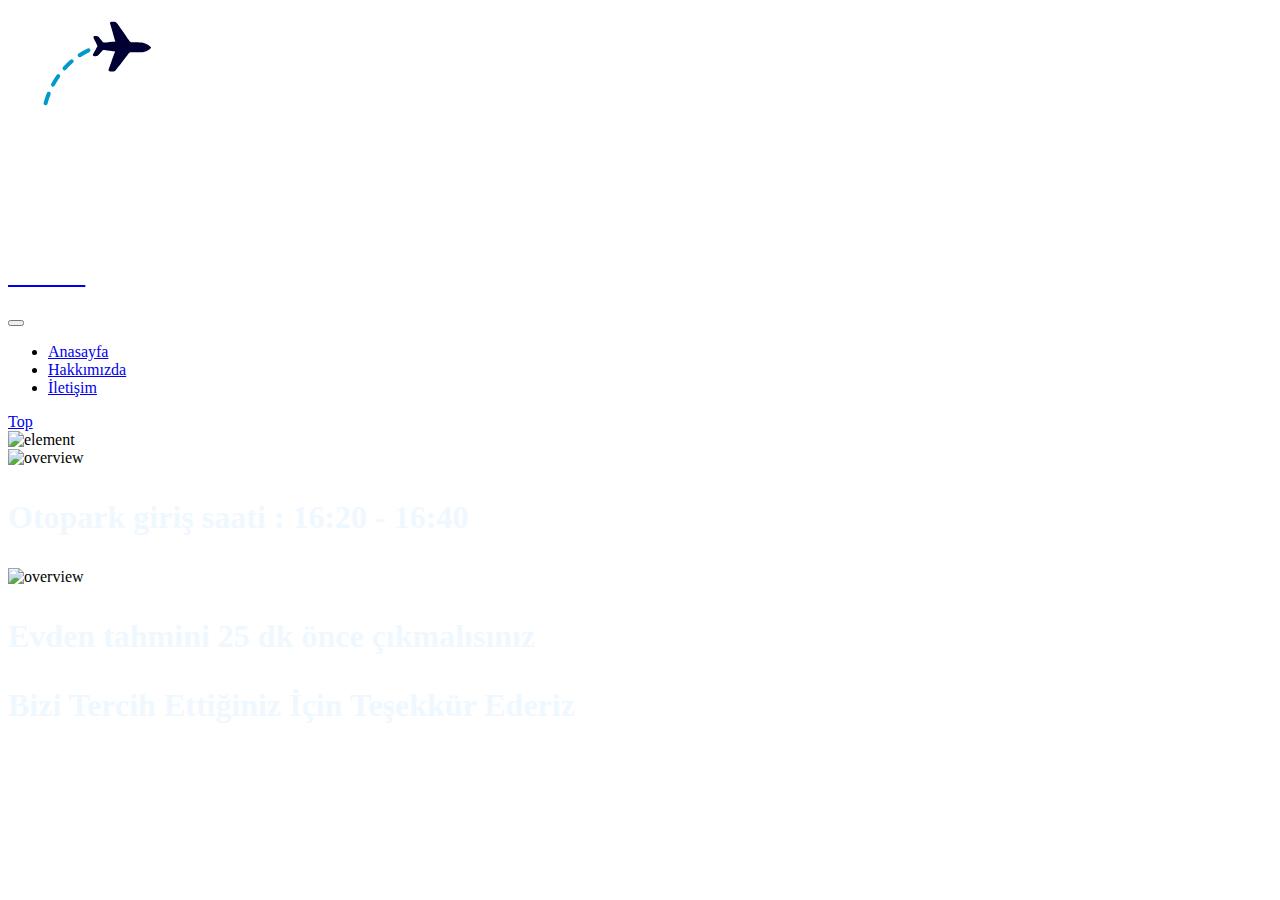
==== odeme-onay.html @ 73bca329 "Add files via upload" ====
<!DOCTYPE html>
<html lang="en">

<head>
    <meta charset="UTF-8">
    <meta name="viewport" content="width=device-width, initial-scale=1.0">
    <meta http-equiv="X-UA-Compatible" content="ie=edge">
    <title>Charter Flight & Aviation School HTML Template</title>
    <link rel="preconnect" href="https://fonts.googleapis.com">
    <link rel="preconnect" href="https://fonts.gstatic.com" crossorigin>
    <link
        href="https://fonts.googleapis.com/css2?family=Mulish:ital,wght@0,200;0,300;0,400;0,500;0,600;0,700;0,800;0,900;1,200;1,300;1,400;1,500;1,600;1,700;1,800;1,900&family=Playfair+Display:ital,wght@0,400;0,500;0,600;0,700;0,800;0,900;1,400;1,500;1,600;1,700;1,800;1,900&display=swap"
        rel="stylesheet">
    <!-- fontawesome css link -->
    <link rel="stylesheet" href="assets/css/fontawesome-all.min.css">
    <!-- bootstrap css link -->
    <link rel="stylesheet" href="assets/css/bootstrap.min.css">
    <!-- favicon -->
    <link rel="shortcut icon" href="assets/images/fav.png" type="image/x-icon">
    <!-- swipper css link -->
    <link rel="stylesheet" href="assets/css/swiper.min.css">
    <!-- lightcase css links -->
    <link rel="stylesheet" href="assets/css/lightcase.css">
    <!-- odometer css link -->
    <link rel="stylesheet" href="assets/css/odometer.css">
    <!-- line-awesome-icon css -->
    <link rel="stylesheet" href="assets/css/icomoon.css">
    <!-- line-awesome-icon css -->
    <link rel="stylesheet" href="assets/css/line-awesome.min.css">
    <!-- animate.css -->
    <link rel="stylesheet" href="assets/css/animate.css">
    <!-- aos.css -->
    <link rel="stylesheet" href="assets/css/aos.css">
    <!-- nice select css -->
    <link rel="stylesheet" href="assets/css/nice-select.css">
    <!-- main style css link -->
    <link rel="stylesheet" href="assets/css/style.css">
</head>

<body>


    <div class="page-wrapper dark">

        <!--~~~~~~~~~~~~~~~~~~~~~~~~~~~~~~~~~~~~~~~
        Start Preloader
    ~~~~~~~~~~~~~~~~~~~~~~~~~~~~~~~~~~~~~~~~-->
        <div class="preloader">
            <svg class="svg-loader" xmlns="http://www.w3.org/2000/svg" width="230" height="230">
                <path class="loader__path"
                    d="M86.429 40c63.616-20.04 101.511 25.08 107.265 61.93 6.487 41.54-18.593 76.99-50.6 87.643-59.46 19.791-101.262-23.577-107.142-62.616C29.398 83.441 59.945 48.343 86.43 40z"
                    fill="none" stroke="#0099cc" stroke-width="4" stroke-linecap="round" stroke-linejoin="round"
                    stroke-dasharray="10 10 10 10 10 10 10 432" stroke-dashoffset="77" />
                <path class="loader__plane"
                    d="M141.493 37.93c-1.087-.927-2.942-2.002-4.32-2.501-2.259-.824-3.252-.955-9.293-1.172-4.017-.146-5.197-.23-5.47-.37-.766-.407-1.526-1.448-7.114-9.773-4.8-7.145-5.344-7.914-6.327-8.976-1.214-1.306-1.396-1.378-3.79-1.473-1.036-.04-2-.043-2.153-.002-.353.1-.87.586-1 .952-.139.399-.076.71.431 2.22.241.72 1.029 3.386 1.742 5.918 1.644 5.844 2.378 8.343 2.863 9.705.206.601.33 1.1.275 1.125-.24.097-10.56 1.066-11.014 1.032a3.532 3.532 0 0 1-1.002-.276l-.487-.246-2.044-2.613c-2.234-2.87-2.228-2.864-3.35-3.309-.717-.287-2.82-.386-3.276-.163-.457.237-.727.644-.737 1.152-.018.39.167.805 1.916 4.373 1.06 2.166 1.964 4.083 1.998 4.27.04.179.004.521-.076.75-.093.228-1.109 2.064-2.269 4.088-1.921 3.34-2.11 3.711-2.123 4.107-.008.25.061.557.168.725.328.512.72.644 1.966.676 1.32.029 2.352-.236 3.05-.762.222-.171 1.275-1.313 2.412-2.611 1.918-2.185 2.048-2.32 2.45-2.505.241-.111.601-.232.82-.271.267-.058 2.213.201 5.912.8 3.036.48 5.525.894 5.518.914 0 .026-.121.306-.27.638-.54 1.198-1.515 3.842-3.35 9.021-1.029 2.913-2.107 5.897-2.4 6.62-.703 1.748-.725 1.833-.594 2.286.137.46.45.833.872 1.012.41.177 3.823.24 4.37.085.852-.25 1.44-.688 2.312-1.724 1.166-1.39 3.169-3.948 6.771-8.661 5.8-7.583 6.561-8.49 7.387-8.702.233-.065 2.828-.056 5.784.011 5.827.138 6.64.09 8.62-.5 2.24-.67 4.035-1.65 5.517-3.016 1.136-1.054 1.135-1.014.207-1.962-.357-.38-.767-.777-.902-.893z"
                    fill="#000033" />
            </svg>
        </div>
        <!--~~~~~~~~~~~~~~~~~~~~~~~~~~~~~~~~~~~~~~~
        End Preloader
    ~~~~~~~~~~~~~~~~~~~~~~~~~~~~~~~~~~~~~~~~-->


        <!--~~~~~~~~~~~~~~~~~~~~~~~~~~~~~~~~~~~~~~~
        Start Header
    ~~~~~~~~~~~~~~~~~~~~~~~~~~~~~~~~~~~~~~~~-->
        <header class="header-section header-section-one">
            <div class="header">
                <div class="header-bottom-area">
                    <div class="container-fluid">
                        <div class="header-menu-content">
                            <nav class="navbar navbar-expand-lg p-0">
                                <a class="site-logo site-title" href="index.html">
                                    <h2 style="color: white;">O-Park</h1>
                                </a>
                                <button class="navbar-toggler ml-auto" type="button" data-toggle="collapse"
                                    data-target="#navbarSupportedContent" aria-controls="navbarSupportedContent"
                                    aria-expanded="false" aria-label="Toggle navigation">
                                    <span class="fas fa-bars"></span>
                                </button>
                                <div class="collapse navbar-collapse" id="navbarSupportedContent">
                                    <ul class="navbar-nav main-menu ml-auto">
                                        <li><a href="#">Anasayfa</a></li>
                                        <li><a href="#">Hakkımızda </a></li>
                                        <li><a href="#">İletişim </a></li>
                                    </ul>
                                </div>
                            </nav>
                        </div>
                    </div>
                </div>
            </div>
        </header>
        <!--~~~~~~~~~~~~~~~~~~~~~~~~~~~~~~~~~~~~~~~
        End Header
    ~~~~~~~~~~~~~~~~~~~~~~~~~~~~~~~~~~~~~~~~-->


        <!--~~~~~~~~~~~~~~~~~~~~~~~~~~~~~~~~~~~~~~~
        Start Scroll-To-Top
    ~~~~~~~~~~~~~~~~~~~~~~~~~~~~~~~~~~~~~~~~-->
        <a href="#" class="scrollToTop">
            <i class="las la-dot-circle"></i>
            <span>Top</span>
        </a>
        <!--~~~~~~~~~~~~~~~~~~~~~~~~~~~~~~~~~~~~~~~
        End Scroll-To-Top
    ~~~~~~~~~~~~~~~~~~~~~~~~~~~~~~~~~~~~~~~~-->


        <!--~~~~~~~~~~~~~~~~~~~~~~~~~~~~~~~~~~~~~~~
        Start Overview
    ~~~~~~~~~~~~~~~~~~~~~~~~~~~~~~~~~~~~~~~~-->
        <div class="overview-section ptb-120">
            <div class="container-fluid">
                <div class="overview-area">
                    <div class="overview-element" data-aos="fade-up" data-aos-duration="1200">
                        <img src="assets/images/element/element-6.png" alt="element">
                    </div>
                    <div class="overview-tab row text-center">
                        <div class="col-12 justify-content-center d-flex mb-5">
                            <img src="assets/images/1.jpeg" alt="overview">

                        </div>
                        <div class="col-12 mb-5 pb-5">
                            <p style="color:aliceblue;font-size: xx-large;">
                                <b>Otopark giriş saati : 16:20 - 16:40</b>
                            </p>
                        </div>
                    </div>
                    <div class="overview-tab row">
                        <div class="col-12 justify-content-center d-flex mb-5">
                            <img src="assets/images/2.jpeg" alt="overview">

                        </div>
                        <div class="col-12 mb-5 pb-5 text-center">
                            <p style="color:aliceblue;font-size: xx-large;">
                                <b>Evden tahmini 25 dk önce çıkmalısınız</b>
                            </p>
                            <p style="color:aliceblue;font-size: xx-large;">
                                <b>Bizi Tercih Ettiğiniz İçin Teşekkür Ederiz</b>
                            </p>
                        </div>
                    </div>
                </div>
            </div>
        </div>
        <!--~~~~~~~~~~~~~~~~~~~~~~~~~~~~~~~~~~~~~~~
        End Overview
    ~~~~~~~~~~~~~~~~~~~~~~~~~~~~~~~~~~~~~~~~-->
    </div>
    </div>



    <!-- jquery -->
    <script src="assets/js/jquery.js"></script>
    <!-- bootstrap js -->
    <script src="assets/js/bootstrap.min.js"></script>
    <!-- swipper js -->
    <script src="assets/js/swiper.min.js"></script>
    <!-- lightcase js-->
    <script src="assets/js/lightcase.js"></script>
    <!-- odometer js -->
    <script src="assets/js/odometer.min.js"></script>
    <!-- viewport js -->
    <script src="assets/js/viewport.jquery.js"></script>
    <!-- progress js -->
    <script src="assets/js/circle-progress.min.js"></script>
    <!-- aos js file -->
    <script src="assets/js/aos.js"></script>
    <!-- nice select js -->
    <script src="assets/js/jquery.nice-select.js"></script>
    <!-- main -->
    <script src="assets/js/main.js"></script>


</body>

</html>
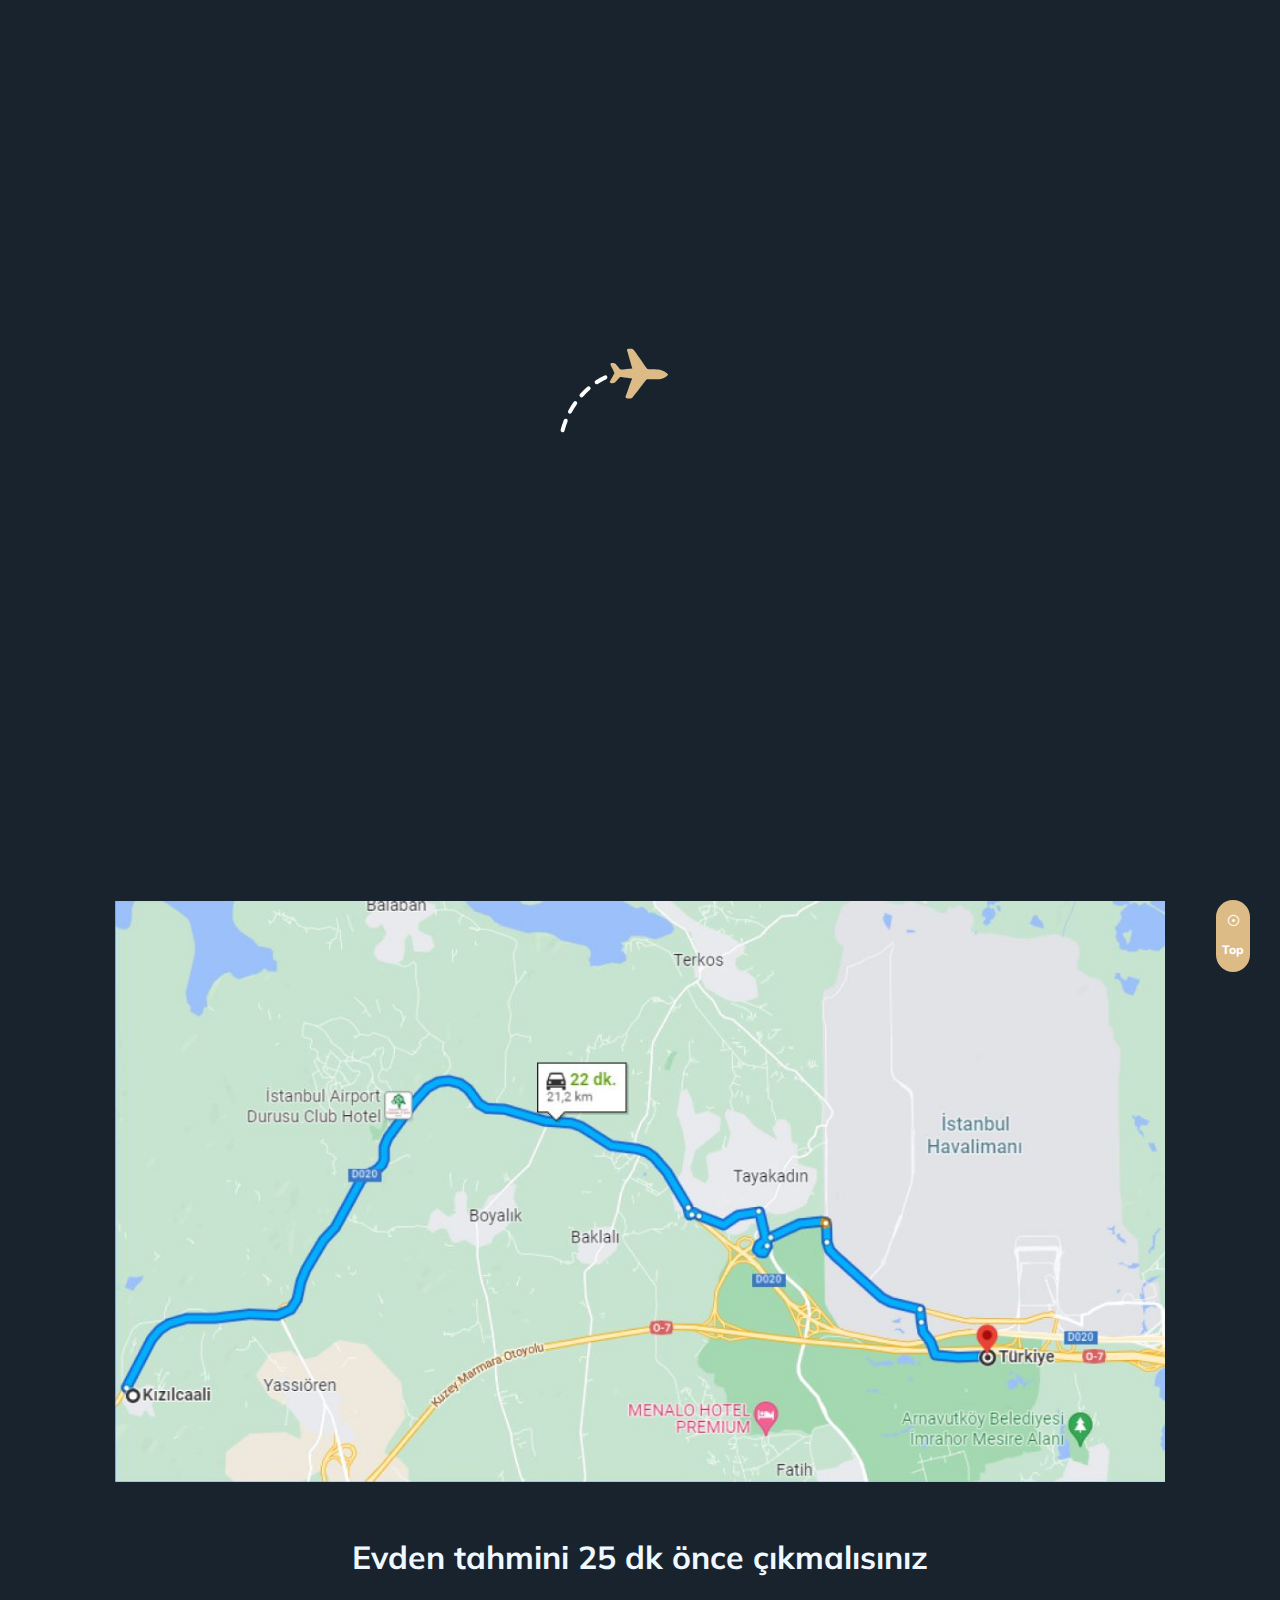
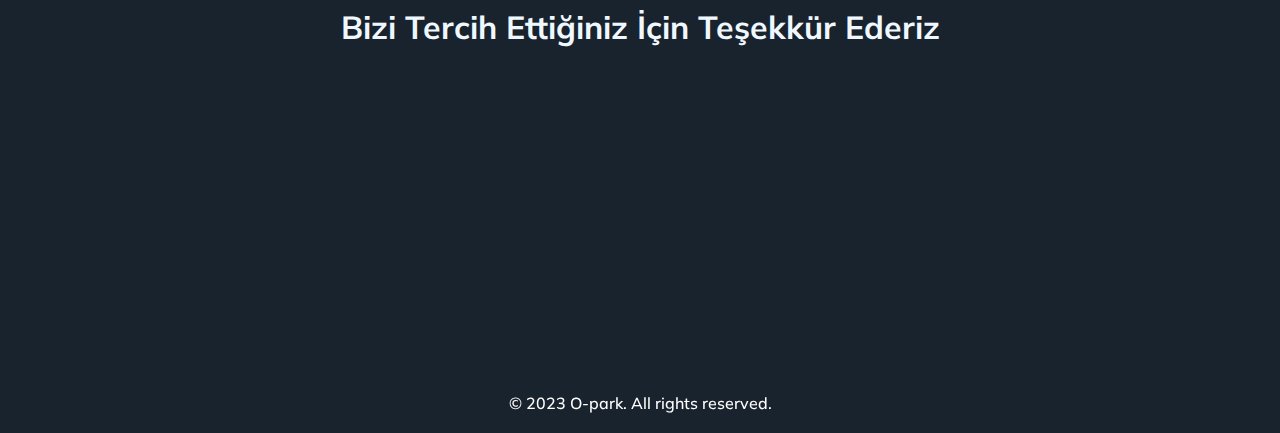
==== commit 8a1a694e: "DÜZELTME" ====
--- a/odeme-onay.html
+++ b/odeme-onay.html
@@ -64,33 +64,31 @@
         <!--~~~~~~~~~~~~~~~~~~~~~~~~~~~~~~~~~~~~~~~
         Start Header
     ~~~~~~~~~~~~~~~~~~~~~~~~~~~~~~~~~~~~~~~~-->
-        <header class="header-section header-section-one">
-            <div class="header">
-                <div class="header-bottom-area">
-                    <div class="container-fluid">
-                        <div class="header-menu-content">
-                            <nav class="navbar navbar-expand-lg p-0">
-                                <a class="site-logo site-title" href="index.html">
-                                    <h2 style="color: white;">O-Park</h1>
-                                </a>
-                                <button class="navbar-toggler ml-auto" type="button" data-toggle="collapse"
-                                    data-target="#navbarSupportedContent" aria-controls="navbarSupportedContent"
-                                    aria-expanded="false" aria-label="Toggle navigation">
-                                    <span class="fas fa-bars"></span>
-                                </button>
-                                <div class="collapse navbar-collapse" id="navbarSupportedContent">
-                                    <ul class="navbar-nav main-menu ml-auto">
-                                        <li><a href="#">Anasayfa</a></li>
-                                        <li><a href="#">Hakkımızda </a></li>
-                                        <li><a href="#">İletişim </a></li>
-                                    </ul>
-                                </div>
-                            </nav>
-                        </div>
+    <header class="header-section header-section-one">
+        <div class="header">
+            <div class="header-bottom-area">
+                <div class="container-fluid">
+                    <div class="header-menu-content">
+                        <nav class="navbar navbar-expand-lg p-0">
+                            <a class="site-logo site-title" href="index.html"><a class="site-logo site-title text-white" href="index.html" style="font-size: 2rem;">O-park</a>                            </a>
+                            <button class="navbar-toggler ml-auto" type="button" data-toggle="collapse"
+                                data-target="#navbarSupportedContent" aria-controls="navbarSupportedContent"
+                                aria-expanded="false" aria-label="Toggle navigation">
+                                <span class="fas fa-bars"></span>
+                            </button>
+                            <div class="collapse navbar-collapse" id="navbarSupportedContent">
+                                <ul class="navbar-nav main-menu ml-auto">
+                                    <li><a href="index.html">Anasayfa</a></li>
+                                    <li><a href="#book-form">Seyahatinizi Yapın</a></li>
+                                    <li><a href="#hakkimizda">Hakkımızda</a></li>
+                                </ul>
+                            </div>
+                        </nav>
                     </div>
                 </div>
             </div>
-        </header>
+        </div>
+    </header>
         <!--~~~~~~~~~~~~~~~~~~~~~~~~~~~~~~~~~~~~~~~
         End Header
     ~~~~~~~~~~~~~~~~~~~~~~~~~~~~~~~~~~~~~~~~-->
@@ -151,6 +149,23 @@
     </div>
     </div>
 
+     <!--~~~~~~~~~~~~~~~~~~~~~~~~~~~~~~~~~~~~~~~
+        Start Footer
+    ~~~~~~~~~~~~~~~~~~~~~~~~~~~~~~~~~~~~~~~~-->
+    <footer class="footer-section section--bg pt-120">
+        <div class="footer-element" data-aos="fade-left" data-aos-duration="1200">
+            <img src="assets/images/element/element-1.png" alt="element">
+        </div>
+        <div class="container">
+            <div class="text-center pb-3 text-white">
+                <p>© 2023 O-park. All rights reserved.</p>
+            </div>
+        </div>
+    </footer>
+    <!--~~~~~~~~~~~~~~~~~~~~~~~~~~~~~~~~~~~~~~~
+    End Footer
+~~~~~~~~~~~~~~~~~~~~~~~~~~~~~~~~~~~~~~~~-->
+
 
 
     <!-- jquery -->
--- a/assets/css/lightcase.css
+++ b/assets/css/lightcase.css
@@ -0,0 +1,537 @@
+@font-face {
+    font-family: 'lightcase';
+    src: url("../fonts/lightcase.eot?55356177");
+    src: url("../fonts/lightcase.eot?55356177#iefix") format("embedded-opentype"), url("../fonts/lightcase.woff?55356177") format("woff"), url("../fonts/lightcase.ttf?55356177") format("truetype"), url("../fonts/lightcase.svg?55356177#lightcase") format("svg");
+    font-weight: normal;
+    font-style: normal;
+  }
+  /* line 12, ../scss/components/fonts/_font-lightcase.scss */
+  [class*='lightcase-icon-']:before {
+    font-family: 'lightcase', sans-serif;
+    font-style: normal;
+    font-weight: normal;
+    speak: none;
+    display: inline-block;
+    text-decoration: inherit;
+    width: 1em;
+    text-align: center;
+    /* For safety - reset parent styles, that can break glyph codes*/
+    font-variant: normal;
+    text-transform: none;
+    /* fix buttons height, for twitter bootstrap */
+    line-height: 1em;
+    /* Uncomment for 3D effect */
+    /* text-shadow: 1px 1px 1px rgba(127, 127, 127, 0.3); */
+  }
+  
+  /* Codes */
+  /* line 35, ../scss/components/fonts/_font-lightcase.scss */
+  .lightcase-icon-play:before {
+    content: '\e800';
+  }
+  
+  /* line 36, ../scss/components/fonts/_font-lightcase.scss */
+  .lightcase-icon-pause:before {
+    content: '\e801';
+  }
+  
+  /* line 37, ../scss/components/fonts/_font-lightcase.scss */
+  .lightcase-icon-close:before {
+    content: '\e802';
+  }
+  
+  /* line 38, ../scss/components/fonts/_font-lightcase.scss */
+  .lightcase-icon-prev:before {
+    content: '\e803';
+  }
+  
+  /* line 39, ../scss/components/fonts/_font-lightcase.scss */
+  .lightcase-icon-next:before {
+    content: '\e804';
+  }
+  
+  /* line 40, ../scss/components/fonts/_font-lightcase.scss */
+  .lightcase-icon-spin:before {
+    content: '\e805';
+  }
+  
+  /**
+   * Mixin providing icon defaults to be used on top of font-lightcase.
+   *
+   * Example usage:
+   * @include icon(#e9e9e9)
+   */
+  /**
+   * Mixin providing icon defaults including a hover status to be used
+   * on top of font-lightcase.
+   *
+   * Example usage:
+   * @include icon-hover(#e9e9e9, #fff)
+   */
+  /**
+   * Provides natural content overflow behavior and scrolling support
+   * even so for touch devices.
+   *
+   * Example usage:
+   * @include overflow()
+   */
+  /**
+   * Neutralizes/resets dimensions including width, height, position as well as margins,
+   * paddings and styles. Used to enforce a neutral and unstyled look and behavoir!
+   *
+   * Example usage:
+   * @include clear(true)
+   *
+   * @param boolean $important
+   */
+  @-webkit-keyframes lightcase-spin {
+    0% {
+      -webkit-transform: rotate(0deg);
+      -moz-transform: rotate(0deg);
+      -o-transform: rotate(0deg);
+      transform: rotate(0deg);
+    }
+    100% {
+      -webkit-transform: rotate(359deg);
+      -moz-transform: rotate(359deg);
+      -o-transform: rotate(359deg);
+      transform: rotate(359deg);
+    }
+  }
+  @-moz-keyframes lightcase-spin {
+    0% {
+      -webkit-transform: rotate(0deg);
+      -moz-transform: rotate(0deg);
+      -o-transform: rotate(0deg);
+      transform: rotate(0deg);
+    }
+    100% {
+      -webkit-transform: rotate(359deg);
+      -moz-transform: rotate(359deg);
+      -o-transform: rotate(359deg);
+      transform: rotate(359deg);
+    }
+  }
+  @-o-keyframes lightcase-spin {
+    0% {
+      -webkit-transform: rotate(0deg);
+      -moz-transform: rotate(0deg);
+      -o-transform: rotate(0deg);
+      transform: rotate(0deg);
+    }
+    100% {
+      -webkit-transform: rotate(359deg);
+      -moz-transform: rotate(359deg);
+      -o-transform: rotate(359deg);
+      transform: rotate(359deg);
+    }
+  }
+  @-ms-keyframes lightcase-spin {
+    0% {
+      -webkit-transform: rotate(0deg);
+      -moz-transform: rotate(0deg);
+      -o-transform: rotate(0deg);
+      transform: rotate(0deg);
+    }
+    100% {
+      -webkit-transform: rotate(359deg);
+      -moz-transform: rotate(359deg);
+      -o-transform: rotate(359deg);
+      transform: rotate(359deg);
+    }
+  }
+  @keyframes lightcase-spin {
+    0% {
+      -webkit-transform: rotate(0deg);
+      -moz-transform: rotate(0deg);
+      -o-transform: rotate(0deg);
+      transform: rotate(0deg);
+    }
+    100% {
+      -webkit-transform: rotate(359deg);
+      -moz-transform: rotate(359deg);
+      -o-transform: rotate(359deg);
+      transform: rotate(359deg);
+    }
+  }
+  /* line 1, ../scss/components/modules/_case.scss */
+  #lightcase-case {
+    display: none;
+    position: fixed;
+    z-index: 2002;
+    top: 50%;
+    left: 50%;
+    font-family: arial, sans-serif;
+    font-size: 13px;
+    line-height: 1.5;
+    text-align: left;
+    text-shadow: 0 0 10px rgba(0, 0, 0, 0.5);
+  }
+  @media screen and (max-width: 640px) {
+    /* line 16, ../scss/components/modules/_case.scss */
+    html[data-lc-type=inline] #lightcase-case, html[data-lc-type=ajax] #lightcase-case {
+      position: fixed !important;
+      top: 0 !important;
+      left: 0 !important;
+      right: 0 !important;
+      bottom: 0 !important;
+      margin: 0 !important;
+      padding: 55px 0 70px 0;
+      width: 100% !important;
+      height: 100% !important;
+      overflow: auto !important;
+    }
+  }
+  
+  @media screen and (min-width: 641px) {
+    /* line 4, ../scss/components/modules/_content.scss */
+    html:not([data-lc-type=error]) #lightcase-content {
+      position: relative;
+      z-index: 1;
+      text-shadow: none;
+      background-color: #fff;
+      -webkit-box-shadow: 0 0 30px rgba(0, 0, 0, 0.5);
+      -moz-box-shadow: 0 0 30px rgba(0, 0, 0, 0.5);
+      -o-box-shadow: 0 0 30px rgba(0, 0, 0, 0.5);
+      box-shadow: 0 0 30px rgba(0, 0, 0, 0.5);
+      -webkit-backface-visibility: hidden;
+    }
+  }
+  @media screen and (min-width: 641px) {
+    /* line 23, ../scss/components/modules/_content.scss */
+    html[data-lc-type=image] #lightcase-content, html[data-lc-type=video] #lightcase-content {
+      background-color: #333;
+    }
+  }
+  /* line 31, ../scss/components/modules/_content.scss */
+  html[data-lc-type=inline] #lightcase-content, html[data-lc-type=ajax] #lightcase-content, html[data-lc-type=error] #lightcase-content {
+    -webkit-box-shadow: none;
+    -moz-box-shadow: none;
+    -o-box-shadow: none;
+    box-shadow: none;
+  }
+  @media screen and (max-width: 640px) {
+    /* line 31, ../scss/components/modules/_content.scss */
+    html[data-lc-type=inline] #lightcase-content, html[data-lc-type=ajax] #lightcase-content, html[data-lc-type=error] #lightcase-content {
+      position: relative !important;
+      top: auto !important;
+      left: auto !important;
+      width: auto !important;
+      height: auto !important;
+      margin: 0 !important;
+      padding: 0 !important;
+      border: none !important;
+      background: none !important;
+    }
+  }
+  /* line 43, ../scss/components/modules/_content.scss */
+  html[data-lc-type=inline] #lightcase-content .lightcase-contentInner, html[data-lc-type=ajax] #lightcase-content .lightcase-contentInner, html[data-lc-type=error] #lightcase-content .lightcase-contentInner {
+    -webkit-box-sizing: border-box;
+    -moz-box-sizing: border-box;
+    -o-box-sizing: border-box;
+    box-sizing: border-box;
+  }
+  @media screen and (max-width: 640px) {
+    /* line 43, ../scss/components/modules/_content.scss */
+    html[data-lc-type=inline] #lightcase-content .lightcase-contentInner, html[data-lc-type=ajax] #lightcase-content .lightcase-contentInner, html[data-lc-type=error] #lightcase-content .lightcase-contentInner {
+      padding: 15px;
+    }
+    /* line 52, ../scss/components/modules/_content.scss */
+    html[data-lc-type=inline] #lightcase-content .lightcase-contentInner, html[data-lc-type=inline] #lightcase-content .lightcase-contentInner > *, html[data-lc-type=ajax] #lightcase-content .lightcase-contentInner, html[data-lc-type=ajax] #lightcase-content .lightcase-contentInner > *, html[data-lc-type=error] #lightcase-content .lightcase-contentInner, html[data-lc-type=error] #lightcase-content .lightcase-contentInner > * {
+      width: 100% !important;
+      max-width: none !important;
+    }
+    /* line 59, ../scss/components/modules/_content.scss */
+    html[data-lc-type=inline] #lightcase-content .lightcase-contentInner > *:not(iframe), html[data-lc-type=ajax] #lightcase-content .lightcase-contentInner > *:not(iframe), html[data-lc-type=error] #lightcase-content .lightcase-contentInner > *:not(iframe) {
+      height: auto !important;
+      max-height: none !important;
+    }
+  }
+  @media screen and (max-width: 640px) {
+    /* line 70, ../scss/components/modules/_content.scss */
+    html.lightcase-isMobileDevice[data-lc-type=iframe] #lightcase-content .lightcase-contentInner iframe {
+      overflow: auto;
+      -webkit-overflow-scrolling: touch;
+    }
+  }
+  @media screen and (max-width: 640px) and (min-width: 641px) {
+    /* line 74, ../scss/components/modules/_content.scss */
+    html[data-lc-type=image] #lightcase-content .lightcase-contentInner, html[data-lc-type=video] #lightcase-content .lightcase-contentInner {
+      line-height: 0.75;
+    }
+  }
+  
+  /* line 82, ../scss/components/modules/_content.scss */
+  html[data-lc-type=image] #lightcase-content .lightcase-contentInner {
+    position: relative;
+    overflow: hidden !important;
+  }
+  @media screen and (max-width: 640px) {
+    /* line 91, ../scss/components/modules/_content.scss */
+    html[data-lc-type=inline] #lightcase-content .lightcase-contentInner .lightcase-inlineWrap, html[data-lc-type=ajax] #lightcase-content .lightcase-contentInner .lightcase-inlineWrap, html[data-lc-type=error] #lightcase-content .lightcase-contentInner .lightcase-inlineWrap {
+      position: relative !important;
+      top: auto !important;
+      left: auto !important;
+      width: auto !important;
+      height: auto !important;
+      margin: 0 !important;
+      padding: 0 !important;
+      border: none !important;
+      background: none !important;
+    }
+  }
+  @media screen and (min-width: 641px) {
+    /* line 100, ../scss/components/modules/_content.scss */
+    html:not([data-lc-type=error]) #lightcase-content .lightcase-contentInner .lightcase-inlineWrap {
+      padding: 30px;
+      overflow: auto;
+      -webkit-box-sizing: border-box;
+      -moz-box-sizing: border-box;
+      -o-box-sizing: border-box;
+      box-sizing: border-box;
+    }
+  }
+  @media screen and (max-width: 640px) {
+    /* line 117, ../scss/components/modules/_content.scss */
+    #lightcase-content h1, #lightcase-content h2, #lightcase-content h3, #lightcase-content h4, #lightcase-content h5, #lightcase-content h6, #lightcase-content p {
+      color: #aaa;
+    }
+  }
+  @media screen and (min-width: 641px) {
+    /* line 117, ../scss/components/modules/_content.scss */
+    #lightcase-content h1, #lightcase-content h2, #lightcase-content h3, #lightcase-content h4, #lightcase-content h5, #lightcase-content h6, #lightcase-content p {
+      color: #333;
+    }
+  }
+  
+  /* line 3, ../scss/components/modules/_error.scss */
+  #lightcase-case p.lightcase-error {
+    margin: 0;
+    font-size: 17px;
+    text-align: center;
+    white-space: nowrap;
+    overflow: hidden;
+    text-overflow: ellipsis;
+    color: #aaa;
+  }
+  @media screen and (max-width: 640px) {
+    /* line 3, ../scss/components/modules/_error.scss */
+    #lightcase-case p.lightcase-error {
+      padding: 30px 0;
+    }
+  }
+  @media screen and (min-width: 641px) {
+    /* line 3, ../scss/components/modules/_error.scss */
+    #lightcase-case p.lightcase-error {
+      padding: 0;
+    }
+  }
+  
+  /* line 4, ../scss/components/modules/_global.scss */
+  .lightcase-open body {
+    overflow: hidden;
+  }
+  /* line 8, ../scss/components/modules/_global.scss */
+  .lightcase-isMobileDevice .lightcase-open body {
+    max-width: 100%;
+    max-height: 100%;
+  }
+  
+  /* line 1, ../scss/components/modules/_info.scss */
+  #lightcase-info {
+    position: absolute;
+    padding-top: 15px;
+  }
+  /* line 9, ../scss/components/modules/_info.scss */
+  #lightcase-info #lightcase-title,
+  #lightcase-info #lightcase-caption {
+    margin: 0;
+    padding: 0;
+    line-height: 1.5;
+    font-weight: normal;
+    text-overflow: ellipsis;
+  }
+  /* line 19, ../scss/components/modules/_info.scss */
+  #lightcase-info #lightcase-title {
+    font-size: 17px;
+    color: #aaa;
+  }
+  @media screen and (max-width: 640px) {
+    /* line 19, ../scss/components/modules/_info.scss */
+    #lightcase-info #lightcase-title {
+      position: fixed;
+      top: 10px;
+      left: 0;
+      max-width: 87.5%;
+      padding: 5px 15px;
+      background: #333;
+    }
+  }
+  /* line 33, ../scss/components/modules/_info.scss */
+  #lightcase-info #lightcase-caption {
+    clear: both;
+    font-size: 13px;
+    color: #aaa;
+  }
+  /* line 39, ../scss/components/modules/_info.scss */
+  #lightcase-info #lightcase-sequenceInfo {
+    font-size: 11px;
+    color: #aaa;
+  }
+  @media screen and (max-width: 640px) {
+    /* line 45, ../scss/components/modules/_info.scss */
+    .lightcase-fullScreenMode #lightcase-info {
+      padding-left: 15px;
+      padding-right: 15px;
+    }
+    /* line 51, ../scss/components/modules/_info.scss */
+    html:not([data-lc-type=image]):not([data-lc-type=video]):not([data-lc-type=flash]):not([data-lc-type=error]) #lightcase-info {
+      position: static;
+    }
+  }
+  
+  /* line 1, ../scss/components/modules/_loading.scss */
+  #lightcase-loading {
+    position: fixed;
+    z-index: 9999;
+    width: 1.123em;
+    height: auto;
+    font-size: 38px;
+    line-height: 1;
+    text-align: center;
+    text-shadow: none;
+    position: fixed;
+    z-index: 2001;
+    top: 50%;
+    left: 50%;
+    margin-top: -0.5em;
+    margin-left: -0.5em;
+    opacity: 1;
+    font-size: 32px;
+    text-shadow: 0 0 15px #fff;
+    -moz-transform-origin: 50% 53%;
+    -webkit-animation: lightcase-spin 0.5s infinite linear;
+    -moz-animation: lightcase-spin 0.5s infinite linear;
+    -o-animation: lightcase-spin 0.5s infinite linear;
+    animation: lightcase-spin 0.5s infinite linear;
+  }
+  /* line 20, ../scss/components/mixins/_presets.scss */
+  #lightcase-loading, #lightcase-loading:focus {
+    text-decoration: none;
+    color: #fff;
+    -webkit-tap-highlight-color: transparent;
+    -webkit-transition: color, opacity, ease-in-out 0.25s;
+    -moz-transition: color, opacity, ease-in-out 0.25s;
+    -o-transition: color, opacity, ease-in-out 0.25s;
+    transition: color, opacity, ease-in-out 0.25s;
+  }
+  /* line 32, ../scss/components/mixins/_presets.scss */
+  #lightcase-loading > span {
+    display: inline-block;
+    text-indent: -9999px;
+  }
+  
+  /* line 2, ../scss/components/modules/_navigation.scss */
+  a[class*='lightcase-icon-'] {
+    position: fixed;
+    z-index: 9999;
+    width: 1.123em;
+    height: auto;
+    font-size: 38px;
+    line-height: 1;
+    text-align: center;
+    text-shadow: none;
+    outline: none;
+    cursor: pointer;
+  }
+  /* line 20, ../scss/components/mixins/_presets.scss */
+  a[class*='lightcase-icon-'], a[class*='lightcase-icon-']:focus {
+    text-decoration: none;
+    color: rgba(255, 255, 255, 0.6);
+    -webkit-tap-highlight-color: transparent;
+    -webkit-transition: color, opacity, ease-in-out 0.25s;
+    -moz-transition: color, opacity, ease-in-out 0.25s;
+    -o-transition: color, opacity, ease-in-out 0.25s;
+    transition: color, opacity, ease-in-out 0.25s;
+  }
+  /* line 32, ../scss/components/mixins/_presets.scss */
+  a[class*='lightcase-icon-'] > span {
+    display: inline-block;
+    text-indent: -9999px;
+  }
+  /* line 49, ../scss/components/mixins/_presets.scss */
+  a[class*='lightcase-icon-']:hover {
+    color: white;
+    text-shadow: 0 0 15px white;
+  }
+  /* line 10, ../scss/components/modules/_navigation.scss */
+  .lightcase-isMobileDevice a[class*='lightcase-icon-']:hover {
+    color: #aaa;
+    text-shadow: none;
+  }
+  /* line 17, ../scss/components/modules/_navigation.scss */
+  a[class*='lightcase-icon-'].lightcase-icon-close {
+    position: fixed;
+    top: 15px;
+    right: 15px;
+    bottom: auto;
+    margin: 0;
+    opacity: 0;
+    outline: none;
+  }
+  /* line 28, ../scss/components/modules/_navigation.scss */
+  a[class*='lightcase-icon-'].lightcase-icon-prev {
+    left: 15px;
+  }
+  /* line 33, ../scss/components/modules/_navigation.scss */
+  a[class*='lightcase-icon-'].lightcase-icon-next {
+    right: 15px;
+  }
+  /* line 38, ../scss/components/modules/_navigation.scss */
+  a[class*='lightcase-icon-'].lightcase-icon-pause, a[class*='lightcase-icon-'].lightcase-icon-play {
+    left: 50%;
+    margin-left: -0.5em;
+  }
+  @media screen and (min-width: 641px) {
+    /* line 38, ../scss/components/modules/_navigation.scss */
+    a[class*='lightcase-icon-'].lightcase-icon-pause, a[class*='lightcase-icon-'].lightcase-icon-play {
+      opacity: 0;
+    }
+  }
+  @media screen and (max-width: 640px) {
+    /* line 2, ../scss/components/modules/_navigation.scss */
+    a[class*='lightcase-icon-'] {
+      bottom: 15px;
+      font-size: 24px;
+    }
+  }
+  @media screen and (min-width: 641px) {
+    /* line 2, ../scss/components/modules/_navigation.scss */
+    a[class*='lightcase-icon-'] {
+      bottom: 50%;
+      margin-bottom: -0.5em;
+    }
+    /* line 57, ../scss/components/modules/_navigation.scss */
+    a[class*='lightcase-icon-']:hover, #lightcase-case:hover ~ a[class*='lightcase-icon-'] {
+      opacity: 1;
+    }
+  }
+  
+  /* line 1, ../scss/components/modules/_overlay.scss */
+  #lightcase-overlay {
+    display: none;
+    width: 100%;
+    min-height: 100%;
+    position: fixed;
+    z-index: 2000;
+    top: -9999px;
+    bottom: -9999px;
+    left: 0;
+    background: #333;
+  }
+  @media screen and (max-width: 640px) {
+    /* line 1, ../scss/components/modules/_overlay.scss */
+    #lightcase-overlay {
+      opacity: 1 !important;
+    }
+  }--- a/assets/css/odometer.css
+++ b/assets/css/odometer.css
@@ -0,0 +1,80 @@
+.odometer.odometer-auto-theme, .odometer.odometer-theme-default {
+    display: inline-block;
+    vertical-align: middle;
+    position: relative;
+  }
+  .odometer.odometer-auto-theme .odometer-digit, .odometer.odometer-theme-default .odometer-digit {
+    display: inline-block;
+    vertical-align: middle;
+    position: relative;
+  }
+  .odometer.odometer-auto-theme .odometer-digit .odometer-digit-spacer, .odometer.odometer-theme-default .odometer-digit .odometer-digit-spacer {
+    display: inline-block;
+    vertical-align: middle;
+    visibility: hidden;
+  }
+  .odometer.odometer-auto-theme .odometer-digit .odometer-digit-inner, .odometer.odometer-theme-default .odometer-digit .odometer-digit-inner {
+    text-align: left;
+    display: block;
+    position: absolute;
+    top: 0;
+    left: 0;
+    right: 0;
+    bottom: 0;
+    overflow: hidden;
+  }
+  .odometer.odometer-auto-theme .odometer-digit .odometer-ribbon, .odometer.odometer-theme-default .odometer-digit .odometer-ribbon {
+    display: block;
+  }
+  .odometer.odometer-auto-theme .odometer-digit .odometer-ribbon-inner, .odometer.odometer-theme-default .odometer-digit .odometer-ribbon-inner {
+    display: block;
+    -webkit-backface-visibility: hidden;
+  }
+  .odometer.odometer-auto-theme .odometer-digit .odometer-value, .odometer.odometer-theme-default .odometer-digit .odometer-value {
+    display: block;
+    -webkit-transform: translateZ(0);
+  }
+  .odometer.odometer-auto-theme .odometer-digit .odometer-value.odometer-last-value, .odometer.odometer-theme-default .odometer-digit .odometer-value.odometer-last-value {
+    position: absolute;
+  }
+  .odometer.odometer-auto-theme.odometer-animating-up .odometer-ribbon-inner, .odometer.odometer-theme-default.odometer-animating-up .odometer-ribbon-inner {
+    -webkit-transition: -webkit-transform 2s;
+    -moz-transition: -moz-transform 2s;
+    -ms-transition: -ms-transform 2s;
+    -o-transition: -o-transform 2s;
+    transition: transform 2s;
+  }
+  .odometer.odometer-auto-theme.odometer-animating-up.odometer-animating .odometer-ribbon-inner, .odometer.odometer-theme-default.odometer-animating-up.odometer-animating .odometer-ribbon-inner {
+    -webkit-transform: translateY(-100%);
+    -moz-transform: translateY(-100%);
+    -ms-transform: translateY(-100%);
+    -o-transform: translateY(-100%);
+    transform: translateY(-100%);
+  }
+  .odometer.odometer-auto-theme.odometer-animating-down .odometer-ribbon-inner, .odometer.odometer-theme-default.odometer-animating-down .odometer-ribbon-inner {
+    -webkit-transform: translateY(-100%);
+    -moz-transform: translateY(-100%);
+    -ms-transform: translateY(-100%);
+    -o-transform: translateY(-100%);
+    transform: translateY(-100%);
+  }
+  .odometer.odometer-auto-theme.odometer-animating-down.odometer-animating .odometer-ribbon-inner, .odometer.odometer-theme-default.odometer-animating-down.odometer-animating .odometer-ribbon-inner {
+    -webkit-transition: -webkit-transform 2s;
+    -moz-transition: -moz-transform 2s;
+    -ms-transition: -ms-transform 2s;
+    -o-transition: -o-transform 2s;
+    transition: transform 2s;
+    -webkit-transform: translateY(0);
+    -moz-transform: translateY(0);
+    -ms-transform: translateY(0);
+    -o-transform: translateY(0);
+    transform: translateY(0);
+  }
+  
+  .odometer.odometer-auto-theme, .odometer.odometer-theme-default {
+  /*  font-family: "Helvetica Neue", sans-serif;*/
+    /*line-height: 1.1em;*/
+  }
+  .odometer.odometer-auto-theme .odometer-value, .odometer.odometer-theme-default .odometer-value {
+    text-align: center;
+  }--- a/assets/css/icomoon.css
+++ b/assets/css/icomoon.css
@@ -0,0 +1,237 @@
+@font-face {
+    font-family: 'icomoon';
+    src:  url('../fonts/icomoon.eot?4kpdhm');
+    src:  url('../fonts/icomoon.eot?4kpdhm#iefix') format('embedded-opentype'),
+      url('../fonts/icomoon.ttf?4kpdhm') format('truetype'),
+      url('../fonts/icomoon.woff?4kpdhm') format('woff'),
+      url('../fonts/icomoon.svg?4kpdhm#icomoon') format('svg');
+    font-weight: normal;
+    font-style: normal;
+    font-display: block;
+  }
+  
+  [class^="icon-"], [class*=" icon-"] {
+    /* use !important to prevent issues with browser extensions that change fonts */
+    font-family: 'icomoon' !important;
+    speak: never;
+    font-style: normal;
+    font-weight: normal;
+    font-variant: normal;
+    text-transform: none;
+    line-height: 1;
+  
+    /* Better Font Rendering =========== */
+    -webkit-font-smoothing: antialiased;
+    -moz-osx-font-smoothing: grayscale;
+  }
+  
+  .icon-Group-2361:before {
+    content: "\e911";
+  }
+  .icon-arrow-right-01:before {
+    content: "\e910";
+  }
+  .icon-job-announcement:before {
+    content: "\e918";
+  }
+  .icon-note:before {
+    content: "\e919";
+  }
+  .icon-money-svgrepo-com-1:before {
+    content: "\e91a";
+  }
+  .icon-world-svgrepo-com:before {
+    content: "\e91b";
+  }
+  .icon-briefcase:before {
+    content: "\e91c";
+  }
+  .icon-coolest-job:before {
+    content: "\e91d";
+  }
+  .icon-private-helicoopter1:before {
+    content: "\e91e";
+  }
+  .icon-red-light-svgrepo-com:before {
+    content: "\e90b";
+  }
+  .icon-from-airplane:before {
+    content: "\e900";
+  }
+  .icon-quote:before {
+    content: "\e901";
+  }
+  .icon-to-airplane:before {
+    content: "\e902";
+  }
+  .icon-air-ambulance:before {
+    content: "\e906";
+  }
+  .icon-Business-Jet-Charter1:before {
+    content: "\e90e";
+  }
+  .icon-wifi:before {
+    content: "\e912";
+  }
+  .icon-title-icon:before {
+    content: "\e90f";
+  }
+  .icon-Aircraft_Speed:before {
+    content: "\e903";
+  }
+  .icon-All_-Around_Globe:before {
+    content: "\e904";
+  }
+  .icon-Anywhere:before {
+    content: "\e905";
+  }
+  .icon-Arrow_down:before {
+    content: "\e907";
+  }
+  .icon-Arrow_Left:before {
+    content: "\e908";
+  }
+  .icon-arrow-left:before {
+    content: "\e909";
+  }
+  .icon-Benefits-of-Training:before {
+    content: "\e90a";
+  }
+  .icon-btn-icon:before {
+    content: "\e90c";
+  }
+  .icon-btn-icon-v2:before {
+    content: "\e90d";
+  }
+  .icon-Cabin_Comfort:before {
+    content: "\e913";
+  }
+  .icon-call_icone:before {
+    content: "\e914";
+  }
+  .icon-call-icon:before {
+    content: "\e915";
+  }
+  .icon-Create_Password_icone:before {
+    content: "\e922";
+  }
+  .icon-Date:before {
+    content: "\e923";
+  }
+  .icon-Direction .path1:before {
+    content: "\e924";
+  }
+  .icon-Direction .path2:before {
+    content: "\e925";
+  }
+  .icon-Duration:before {
+    content: "\e926";
+  }
+  .icon-Experience:before {
+    content: "\e92f";
+  }
+  .icon-Experienced_Crew:before {
+    content: "\e930";
+  }
+  .icon-Facebook_icone:before {
+    content: "\e931";
+  }
+  .icon-Fees_icone:before {
+    content: "\e932";
+  }
+  .icon-Flexible_private:before {
+    content: "\e939";
+  }
+  .icon-Group-788:before {
+    content: "\e93a";
+  }
+  .icon-High-salary--bonus:before {
+    content: "\e93b";
+  }
+  .icon-Instagram_icone:before {
+    content: "\e93d";
+  }
+  .icon-Level_iconE:before {
+    content: "\e93e";
+  }
+  .icon-location-icon:before {
+    content: "\e93f";
+  }
+  .icon-luxury-icon:before {
+    content: "\e940";
+  }
+  .icon-mail-icon:before {
+    content: "\e941";
+  }
+  .icon-massage:before {
+    content: "\e942";
+  }
+  .icon-Max_Passenger:before {
+    content: "\e943";
+  }
+  .icon-MAX_RANGE:before {
+    content: "\e944";
+  }
+  .icon-Memories:before {
+    content: "\e945";
+  }
+  .icon-minus_icon:before {
+    content: "\e946";
+  }
+  .icon-Modern_Aircrafts:before {
+    content: "\e947";
+  }
+  .icon-name_icone:before {
+    content: "\e948";
+  }
+  .icon-next-icon:before {
+    content: "\e949";
+  }
+  .icon-Path-960:before {
+    content: "\e94a";
+  }
+  .icon-Person:before {
+    content: "\e94b";
+  }
+  .icon-plus_icon:before {
+    content: "\e94c";
+  }
+  .icon-Private_Jet_Charter:before {
+    content: "\e94d";
+  }
+  .icon-Producing_Icone:before {
+    content: "\e94e";
+  }
+  .icon-Quality-Services:before {
+    content: "\e94f";
+  }
+  .icon-Read_More:before {
+    content: "\e950";
+  }
+  .icon-safety-icon:before {
+    content: "\e951";
+  }
+  .icon-schedule-icon:before {
+    content: "\e952";
+  }
+  .icon-Search:before {
+    content: "\e953";
+  }
+  .icon-sicial-twitter-icone:before {
+    content: "\e954";
+  }
+  .icon-Start_From_icone:before {
+    content: "\e955";
+  }
+  .icon-Tags_menu:before {
+    content: "\e956";
+  }
+  .icon-Take_off_Distance:before {
+    content: "\e957";
+  }
+  .icon-Twitter_icone:before {
+    content: "\e959";
+  }
+  .icon-video-button:before {
+    content: "\e95a";
+  }--- a/assets/css/line-awesome.min.css
+++ b/assets/css/line-awesome.min.css
@@ -0,0 +1 @@
+.la,.lab,.lad,.lal,.lar,.las{-moz-osx-font-smoothing:grayscale;-webkit-font-smoothing:antialiased;display:inline-block;font-style:normal;font-variant:normal;text-rendering:auto;line-height:1}.la-lg{font-size:1.33333em;line-height:.75em;vertical-align:-.0667em}.la-xs{font-size:.75em}.la-sm{font-size:.875em}.la-1x{font-size:1em}.la-2x{font-size:2em}.la-3x{font-size:3em}.la-4x{font-size:4em}.la-5x{font-size:5em}.la-6x{font-size:6em}.la-7x{font-size:7em}.la-8x{font-size:8em}.la-9x{font-size:9em}.la-10x{font-size:10em}.la-fw{text-align:center;width:1.25em}.la-ul{list-style-type:none;margin-left:2.5em;padding-left:0}.la-ul>li{position:relative}.la-li{left:-2em;position:absolute;text-align:center;width:2em;line-height:inherit}.la-border{border:solid .08em #eee;border-radius:.1em;padding:.2em .25em .15em}.la-pull-left{float:left}.la-pull-right{float:right}.la.la-pull-left,.lab.la-pull-left,.lal.la-pull-left,.lar.la-pull-left,.las.la-pull-left{margin-right:.3em}.la.la-pull-right,.lab.la-pull-right,.lal.la-pull-right,.lar.la-pull-right,.las.la-pull-right{margin-left:.3em}.la-spin{-webkit-animation:la-spin 2s infinite linear;animation:la-spin 2s infinite linear}.la-pulse{-webkit-animation:la-spin 1s infinite steps(8);animation:la-spin 1s infinite steps(8)}@-webkit-keyframes la-spin{0%{-webkit-transform:rotate(0);transform:rotate(0)}100%{-webkit-transform:rotate(360deg);transform:rotate(360deg)}}@keyframes la-spin{0%{-webkit-transform:rotate(0);transform:rotate(0)}100%{-webkit-transform:rotate(360deg);transform:rotate(360deg)}}.la-rotate-90{-webkit-transform:rotate(90deg);transform:rotate(90deg)}.la-rotate-180{-webkit-transform:rotate(180deg);transform:rotate(180deg)}.la-rotate-270{-webkit-transform:rotate(270deg);transform:rotate(270deg)}.la-flip-horizontal{-webkit-transform:scale(-1,1);transform:scale(-1,1)}.la-flip-vertical{-webkit-transform:scale(1,-1);transform:scale(1,-1)}.la-flip-both,.la-flip-horizontal.la-flip-vertical{-webkit-transform:scale(-1,-1);transform:scale(-1,-1)}:root .la-flip-both,:root .la-flip-horizontal,:root .la-flip-vertical,:root .la-rotate-180,:root .la-rotate-270,:root .la-rotate-90{-webkit-filter:none;filter:none}.la-stack{display:inline-block;height:2em;line-height:2em;position:relative;vertical-align:middle;width:2.5em}.la-stack-1x,.la-stack-2x{left:0;position:absolute;text-align:center;width:100%}.la-stack-1x{line-height:inherit}.la-stack-2x{font-size:2em}.la-inverse{color:#fff}.la-500px:before{content:"\f26e"}.la-accessible-icon:before{content:"\f368"}.la-accusoft:before{content:"\f369"}.la-acquisitions-incorporated:before{content:"\f6af"}.la-ad:before{content:"\f641"}.la-address-book:before{content:"\f2b9"}.la-address-card:before{content:"\f2bb"}.la-adjust:before{content:"\f042"}.la-adn:before{content:"\f170"}.la-adobe:before{content:"\f778"}.la-adversal:before{content:"\f36a"}.la-affiliatetheme:before{content:"\f36b"}.la-air-freshener:before{content:"\f5d0"}.la-airbnb:before{content:"\f834"}.la-algolia:before{content:"\f36c"}.la-align-center:before{content:"\f037"}.la-align-justify:before{content:"\f039"}.la-align-left:before{content:"\f036"}.la-align-right:before{content:"\f038"}.la-alipay:before{content:"\f642"}.la-allergies:before{content:"\f461"}.la-amazon:before{content:"\f270"}.la-amazon-pay:before{content:"\f42c"}.la-ambulance:before{content:"\f0f9"}.la-american-sign-language-interpreting:before{content:"\f2a3"}.la-amilia:before{content:"\f36d"}.la-anchor:before{content:"\f13d"}.la-android:before{content:"\f17b"}.la-angellist:before{content:"\f209"}.la-angle-double-down:before{content:"\f103"}.la-angle-double-left:before{content:"\f100"}.la-angle-double-right:before{content:"\f101"}.la-angle-double-up:before{content:"\f102"}.la-angle-down:before{content:"\f107"}.la-angle-left:before{content:"\f104"}.la-angle-right:before{content:"\f105"}.la-angle-up:before{content:"\f106"}.la-angry:before{content:"\f556"}.la-angrycreative:before{content:"\f36e"}.la-angular:before{content:"\f420"}.la-ankh:before{content:"\f644"}.la-app-store:before{content:"\f36f"}.la-app-store-ios:before{content:"\f370"}.la-apper:before{content:"\f371"}.la-apple:before{content:"\f179"}.la-apple-alt:before{content:"\f5d1"}.la-apple-pay:before{content:"\f415"}.la-archive:before{content:"\f187"}.la-archway:before{content:"\f557"}.la-arrow-alt-circle-down:before{content:"\f358"}.la-arrow-alt-circle-left:before{content:"\f359"}.la-arrow-alt-circle-right:before{content:"\f35a"}.la-arrow-alt-circle-up:before{content:"\f35b"}.la-arrow-circle-down:before{content:"\f0ab"}.la-arrow-circle-left:before{content:"\f0a8"}.la-arrow-circle-right:before{content:"\f0a9"}.la-arrow-circle-up:before{content:"\f0aa"}.la-arrow-down:before{content:"\f063"}.la-arrow-left:before{content:"\f060"}.la-arrow-right:before{content:"\f061"}.la-arrow-up:before{content:"\f062"}.la-arrows-alt:before{content:"\f0b2"}.la-arrows-alt-h:before{content:"\f337"}.la-arrows-alt-v:before{content:"\f338"}.la-artstation:before{content:"\f77a"}.la-assistive-listening-systems:before{content:"\f2a2"}.la-asterisk:before{content:"\f069"}.la-asymmetrik:before{content:"\f372"}.la-at:before{content:"\f1fa"}.la-atlas:before{content:"\f558"}.la-atlassian:before{content:"\f77b"}.la-atom:before{content:"\f5d2"}.la-audible:before{content:"\f373"}.la-audio-description:before{content:"\f29e"}.la-autoprefixer:before{content:"\f41c"}.la-avianex:before{content:"\f374"}.la-aviato:before{content:"\f421"}.la-award:before{content:"\f559"}.la-aws:before{content:"\f375"}.la-baby:before{content:"\f77c"}.la-baby-carriage:before{content:"\f77d"}.la-backspace:before{content:"\f55a"}.la-backward:before{content:"\f04a"}.la-bacon:before{content:"\f7e5"}.la-balance-scale:before{content:"\f24e"}.la-balance-scale-left:before{content:"\f515"}.la-balance-scale-right:before{content:"\f516"}.la-ban:before{content:"\f05e"}.la-band-aid:before{content:"\f462"}.la-bandcamp:before{content:"\f2d5"}.la-barcode:before{content:"\f02a"}.la-bars:before{content:"\f0c9"}.la-baseball-ball:before{content:"\f433"}.la-basketball-ball:before{content:"\f434"}.la-bath:before{content:"\f2cd"}.la-battery-empty:before{content:"\f244"}.la-battery-full:before{content:"\f240"}.la-battery-half:before{content:"\f242"}.la-battery-quarter:before{content:"\f243"}.la-battery-three-quarters:before{content:"\f241"}.la-battle-net:before{content:"\f835"}.la-bed:before{content:"\f236"}.la-beer:before{content:"\f0fc"}.la-behance:before{content:"\f1b4"}.la-behance-square:before{content:"\f1b5"}.la-bell:before{content:"\f0f3"}.la-bell-slash:before{content:"\f1f6"}.la-bezier-curve:before{content:"\f55b"}.la-bible:before{content:"\f647"}.la-bicycle:before{content:"\f206"}.la-biking:before{content:"\f84a"}.la-bimobject:before{content:"\f378"}.la-binoculars:before{content:"\f1e5"}.la-biohazard:before{content:"\f780"}.la-birthday-cake:before{content:"\f1fd"}.la-bitbucket:before{content:"\f171"}.la-bitcoin:before{content:"\f379"}.la-bity:before{content:"\f37a"}.la-black-tie:before{content:"\f27e"}.la-blackberry:before{content:"\f37b"}.la-blender:before{content:"\f517"}.la-blender-phone:before{content:"\f6b6"}.la-blind:before{content:"\f29d"}.la-blog:before{content:"\f781"}.la-blogger:before{content:"\f37c"}.la-blogger-b:before{content:"\f37d"}.la-bluetooth:before{content:"\f293"}.la-bluetooth-b:before{content:"\f294"}.la-bold:before{content:"\f032"}.la-bolt:before{content:"\f0e7"}.la-bomb:before{content:"\f1e2"}.la-bone:before{content:"\f5d7"}.la-bong:before{content:"\f55c"}.la-book:before{content:"\f02d"}.la-book-dead:before{content:"\f6b7"}.la-book-medical:before{content:"\f7e6"}.la-book-open:before{content:"\f518"}.la-book-reader:before{content:"\f5da"}.la-bookmark:before{content:"\f02e"}.la-bootstrap:before{content:"\f836"}.la-border-all:before{content:"\f84c"}.la-border-none:before{content:"\f850"}.la-border-style:before{content:"\f853"}.la-bowling-ball:before{content:"\f436"}.la-box:before{content:"\f466"}.la-box-open:before{content:"\f49e"}.la-boxes:before{content:"\f468"}.la-braille:before{content:"\f2a1"}.la-brain:before{content:"\f5dc"}.la-bread-slice:before{content:"\f7ec"}.la-briefcase:before{content:"\f0b1"}.la-briefcase-medical:before{content:"\f469"}.la-broadcast-tower:before{content:"\f519"}.la-broom:before{content:"\f51a"}.la-brush:before{content:"\f55d"}.la-btc:before{content:"\f15a"}.la-buffer:before{content:"\f837"}.la-bug:before{content:"\f188"}.la-building:before{content:"\f1ad"}.la-bullhorn:before{content:"\f0a1"}.la-bullseye:before{content:"\f140"}.la-burn:before{content:"\f46a"}.la-buromobelexperte:before{content:"\f37f"}.la-bus:before{content:"\f207"}.la-bus-alt:before{content:"\f55e"}.la-business-time:before{content:"\f64a"}.la-buy-n-large:before{content:"\f8a6"}.la-buysellads:before{content:"\f20d"}.la-calculator:before{content:"\f1ec"}.la-calendar:before{content:"\f133"}.la-calendar-alt:before{content:"\f073"}.la-calendar-check:before{content:"\f274"}.la-calendar-day:before{content:"\f783"}.la-calendar-minus:before{content:"\f272"}.la-calendar-plus:before{content:"\f271"}.la-calendar-times:before{content:"\f273"}.la-calendar-week:before{content:"\f784"}.la-camera:before{content:"\f030"}.la-camera-retro:before{content:"\f083"}.la-campground:before{content:"\f6bb"}.la-canadian-maple-leaf:before{content:"\f785"}.la-candy-cane:before{content:"\f786"}.la-cannabis:before{content:"\f55f"}.la-capsules:before{content:"\f46b"}.la-car:before{content:"\f1b9"}.la-car-alt:before{content:"\f5de"}.la-car-battery:before{content:"\f5df"}.la-car-crash:before{content:"\f5e1"}.la-car-side:before{content:"\f5e4"}.la-caret-down:before{content:"\f0d7"}.la-caret-left:before{content:"\f0d9"}.la-caret-right:before{content:"\f0da"}.la-caret-square-down:before{content:"\f150"}.la-caret-square-left:before{content:"\f191"}.la-caret-square-right:before{content:"\f152"}.la-caret-square-up:before{content:"\f151"}.la-caret-up:before{content:"\f0d8"}.la-carrot:before{content:"\f787"}.la-cart-arrow-down:before{content:"\f218"}.la-cart-plus:before{content:"\f217"}.la-cash-register:before{content:"\f788"}.la-cat:before{content:"\f6be"}.la-cc-amazon-pay:before{content:"\f42d"}.la-cc-amex:before{content:"\f1f3"}.la-cc-apple-pay:before{content:"\f416"}.la-cc-diners-club:before{content:"\f24c"}.la-cc-discover:before{content:"\f1f2"}.la-cc-jcb:before{content:"\f24b"}.la-cc-mastercard:before{content:"\f1f1"}.la-cc-paypal:before{content:"\f1f4"}.la-cc-stripe:before{content:"\f1f5"}.la-cc-visa:before{content:"\f1f0"}.la-centercode:before{content:"\f380"}.la-centos:before{content:"\f789"}.la-certificate:before{content:"\f0a3"}.la-chair:before{content:"\f6c0"}.la-chalkboard:before{content:"\f51b"}.la-chalkboard-teacher:before{content:"\f51c"}.la-charging-station:before{content:"\f5e7"}.la-chart-area:before{content:"\f1fe"}.la-chart-bar:before{content:"\f080"}.la-chart-line:before{content:"\f201"}.la-chart-pie:before{content:"\f200"}.la-check:before{content:"\f00c"}.la-check-circle:before{content:"\f058"}.la-check-double:before{content:"\f560"}.la-check-square:before{content:"\f14a"}.la-cheese:before{content:"\f7ef"}.la-chess:before{content:"\f439"}.la-chess-bishop:before{content:"\f43a"}.la-chess-board:before{content:"\f43c"}.la-chess-king:before{content:"\f43f"}.la-chess-knight:before{content:"\f441"}.la-chess-pawn:before{content:"\f443"}.la-chess-queen:before{content:"\f445"}.la-chess-rook:before{content:"\f447"}.la-chevron-circle-down:before{content:"\f13a"}.la-chevron-circle-left:before{content:"\f137"}.la-chevron-circle-right:before{content:"\f138"}.la-chevron-circle-up:before{content:"\f139"}.la-chevron-down:before{content:"\f078"}.la-chevron-left:before{content:"\f053"}.la-chevron-right:before{content:"\f054"}.la-chevron-up:before{content:"\f077"}.la-child:before{content:"\f1ae"}.la-chrome:before{content:"\f268"}.la-chromecast:before{content:"\f838"}.la-church:before{content:"\f51d"}.la-circle:before{content:"\f111"}.la-circle-notch:before{content:"\f1ce"}.la-city:before{content:"\f64f"}.la-clinic-medical:before{content:"\f7f2"}.la-clipboard:before{content:"\f328"}.la-clipboard-check:before{content:"\f46c"}.la-clipboard-list:before{content:"\f46d"}.la-clock:before{content:"\f017"}.la-clone:before{content:"\f24d"}.la-closed-captioning:before{content:"\f20a"}.la-cloud:before{content:"\f0c2"}.la-cloud-download-alt:before{content:"\f381"}.la-cloud-meatball:before{content:"\f73b"}.la-cloud-moon:before{content:"\f6c3"}.la-cloud-moon-rain:before{content:"\f73c"}.la-cloud-rain:before{content:"\f73d"}.la-cloud-showers-heavy:before{content:"\f740"}.la-cloud-sun:before{content:"\f6c4"}.la-cloud-sun-rain:before{content:"\f743"}.la-cloud-upload-alt:before{content:"\f382"}.la-cloudscale:before{content:"\f383"}.la-cloudsmith:before{content:"\f384"}.la-cloudversify:before{content:"\f385"}.la-cocktail:before{content:"\f561"}.la-code:before{content:"\f121"}.la-code-branch:before{content:"\f126"}.la-codepen:before{content:"\f1cb"}.la-codiepie:before{content:"\f284"}.la-coffee:before{content:"\f0f4"}.la-cog:before{content:"\f013"}.la-cogs:before{content:"\f085"}.la-coins:before{content:"\f51e"}.la-columns:before{content:"\f0db"}.la-comment:before{content:"\f075"}.la-comment-alt:before{content:"\f27a"}.la-comment-dollar:before{content:"\f651"}.la-comment-dots:before{content:"\f4ad"}.la-comment-medical:before{content:"\f7f5"}.la-comment-slash:before{content:"\f4b3"}.la-comments:before{content:"\f086"}.la-comments-dollar:before{content:"\f653"}.la-compact-disc:before{content:"\f51f"}.la-compass:before{content:"\f14e"}.la-compress:before{content:"\f066"}.la-compress-arrows-alt:before{content:"\f78c"}.la-concierge-bell:before{content:"\f562"}.la-confluence:before{content:"\f78d"}.la-connectdevelop:before{content:"\f20e"}.la-contao:before{content:"\f26d"}.la-cookie:before{content:"\f563"}.la-cookie-bite:before{content:"\f564"}.la-copy:before{content:"\f0c5"}.la-copyright:before{content:"\f1f9"}.la-cotton-bureau:before{content:"\f89e"}.la-couch:before{content:"\f4b8"}.la-cpanel:before{content:"\f388"}.la-creative-commons:before{content:"\f25e"}.la-creative-commons-by:before{content:"\f4e7"}.la-creative-commons-nc:before{content:"\f4e8"}.la-creative-commons-nc-eu:before{content:"\f4e9"}.la-creative-commons-nc-jp:before{content:"\f4ea"}.la-creative-commons-nd:before{content:"\f4eb"}.la-creative-commons-pd:before{content:"\f4ec"}.la-creative-commons-pd-alt:before{content:"\f4ed"}.la-creative-commons-remix:before{content:"\f4ee"}.la-creative-commons-sa:before{content:"\f4ef"}.la-creative-commons-sampling:before{content:"\f4f0"}.la-creative-commons-sampling-plus:before{content:"\f4f1"}.la-creative-commons-share:before{content:"\f4f2"}.la-creative-commons-zero:before{content:"\f4f3"}.la-credit-card:before{content:"\f09d"}.la-critical-role:before{content:"\f6c9"}.la-crop:before{content:"\f125"}.la-crop-alt:before{content:"\f565"}.la-cross:before{content:"\f654"}.la-crosshairs:before{content:"\f05b"}.la-crow:before{content:"\f520"}.la-crown:before{content:"\f521"}.la-crutch:before{content:"\f7f7"}.la-css3:before{content:"\f13c"}.la-css3-alt:before{content:"\f38b"}.la-cube:before{content:"\f1b2"}.la-cubes:before{content:"\f1b3"}.la-cut:before{content:"\f0c4"}.la-cuttlefish:before{content:"\f38c"}.la-d-and-d:before{content:"\f38d"}.la-d-and-d-beyond:before{content:"\f6ca"}.la-dashcube:before{content:"\f210"}.la-database:before{content:"\f1c0"}.la-deaf:before{content:"\f2a4"}.la-delicious:before{content:"\f1a5"}.la-democrat:before{content:"\f747"}.la-deploydog:before{content:"\f38e"}.la-deskpro:before{content:"\f38f"}.la-desktop:before{content:"\f108"}.la-dev:before{content:"\f6cc"}.la-deviantart:before{content:"\f1bd"}.la-dharmachakra:before{content:"\f655"}.la-dhl:before{content:"\f790"}.la-diagnoses:before{content:"\f470"}.la-diaspora:before{content:"\f791"}.la-dice:before{content:"\f522"}.la-dice-d20:before{content:"\f6cf"}.la-dice-d6:before{content:"\f6d1"}.la-dice-five:before{content:"\f523"}.la-dice-four:before{content:"\f524"}.la-dice-one:before{content:"\f525"}.la-dice-six:before{content:"\f526"}.la-dice-three:before{content:"\f527"}.la-dice-two:before{content:"\f528"}.la-digg:before{content:"\f1a6"}.la-digital-ocean:before{content:"\f391"}.la-digital-tachograph:before{content:"\f566"}.la-directions:before{content:"\f5eb"}.la-discord:before{content:"\f392"}.la-discourse:before{content:"\f393"}.la-divide:before{content:"\f529"}.la-dizzy:before{content:"\f567"}.la-dna:before{content:"\f471"}.la-dochub:before{content:"\f394"}.la-docker:before{content:"\f395"}.la-dog:before{content:"\f6d3"}.la-dollar-sign:before{content:"\f155"}.la-dolly:before{content:"\f472"}.la-dolly-flatbed:before{content:"\f474"}.la-donate:before{content:"\f4b9"}.la-door-closed:before{content:"\f52a"}.la-door-open:before{content:"\f52b"}.la-dot-circle:before{content:"\f192"}.la-dove:before{content:"\f4ba"}.la-download:before{content:"\f019"}.la-draft2digital:before{content:"\f396"}.la-drafting-compass:before{content:"\f568"}.la-dragon:before{content:"\f6d5"}.la-draw-polygon:before{content:"\f5ee"}.la-dribbble:before{content:"\f17d"}.la-dribbble-square:before{content:"\f397"}.la-dropbox:before{content:"\f16b"}.la-drum:before{content:"\f569"}.la-drum-steelpan:before{content:"\f56a"}.la-drumstick-bite:before{content:"\f6d7"}.la-drupal:before{content:"\f1a9"}.la-dumbbell:before{content:"\f44b"}.la-dumpster:before{content:"\f793"}.la-dumpster-fire:before{content:"\f794"}.la-dungeon:before{content:"\f6d9"}.la-dyalog:before{content:"\f399"}.la-earlybirds:before{content:"\f39a"}.la-ebay:before{content:"\f4f4"}.la-edge:before{content:"\f282"}.la-edit:before{content:"\f044"}.la-egg:before{content:"\f7fb"}.la-eject:before{content:"\f052"}.la-elementor:before{content:"\f430"}.la-ellipsis-h:before{content:"\f141"}.la-ellipsis-v:before{content:"\f142"}.la-ello:before{content:"\f5f1"}.la-ember:before{content:"\f423"}.la-empire:before{content:"\f1d1"}.la-envelope:before{content:"\f0e0"}.la-envelope-open:before{content:"\f2b6"}.la-envelope-open-text:before{content:"\f658"}.la-envelope-square:before{content:"\f199"}.la-envira:before{content:"\f299"}.la-equals:before{content:"\f52c"}.la-eraser:before{content:"\f12d"}.la-erlang:before{content:"\f39d"}.la-ethereum:before{content:"\f42e"}.la-ethernet:before{content:"\f796"}.la-etsy:before{content:"\f2d7"}.la-euro-sign:before{content:"\f153"}.la-evernote:before{content:"\f839"}.la-exchange-alt:before{content:"\f362"}.la-exclamation:before{content:"\f12a"}.la-exclamation-circle:before{content:"\f06a"}.la-exclamation-triangle:before{content:"\f071"}.la-expand:before{content:"\f065"}.la-expand-arrows-alt:before{content:"\f31e"}.la-expeditedssl:before{content:"\f23e"}.la-external-link-alt:before{content:"\f35d"}.la-external-link-square-alt:before{content:"\f360"}.la-eye:before{content:"\f06e"}.la-eye-dropper:before{content:"\f1fb"}.la-eye-slash:before{content:"\f070"}.la-facebook:before{content:"\f09a"}.la-facebook-f:before{content:"\f39e"}.la-facebook-messenger:before{content:"\f39f"}.la-facebook-square:before{content:"\f082"}.la-fan:before{content:"\f863"}.la-fantasy-flight-games:before{content:"\f6dc"}.la-fast-backward:before{content:"\f049"}.la-fast-forward:before{content:"\f050"}.la-fax:before{content:"\f1ac"}.la-feather:before{content:"\f52d"}.la-feather-alt:before{content:"\f56b"}.la-fedex:before{content:"\f797"}.la-fedora:before{content:"\f798"}.la-female:before{content:"\f182"}.la-fighter-jet:before{content:"\f0fb"}.la-figma:before{content:"\f799"}.la-file:before{content:"\f15b"}.la-file-alt:before{content:"\f15c"}.la-file-archive:before{content:"\f1c6"}.la-file-audio:before{content:"\f1c7"}.la-file-code:before{content:"\f1c9"}.la-file-contract:before{content:"\f56c"}.la-file-csv:before{content:"\f6dd"}.la-file-download:before{content:"\f56d"}.la-file-excel:before{content:"\f1c3"}.la-file-export:before{content:"\f56e"}.la-file-image:before{content:"\f1c5"}.la-file-import:before{content:"\f56f"}.la-file-invoice:before{content:"\f570"}.la-file-invoice-dollar:before{content:"\f571"}.la-file-medical:before{content:"\f477"}.la-file-medical-alt:before{content:"\f478"}.la-file-pdf:before{content:"\f1c1"}.la-file-powerpoint:before{content:"\f1c4"}.la-file-prescription:before{content:"\f572"}.la-file-signature:before{content:"\f573"}.la-file-upload:before{content:"\f574"}.la-file-video:before{content:"\f1c8"}.la-file-word:before{content:"\f1c2"}.la-fill:before{content:"\f575"}.la-fill-drip:before{content:"\f576"}.la-film:before{content:"\f008"}.la-filter:before{content:"\f0b0"}.la-fingerprint:before{content:"\f577"}.la-fire:before{content:"\f06d"}.la-fire-alt:before{content:"\f7e4"}.la-fire-extinguisher:before{content:"\f134"}.la-firefox:before{content:"\f269"}.la-first-aid:before{content:"\f479"}.la-first-order:before{content:"\f2b0"}.la-first-order-alt:before{content:"\f50a"}.la-firstdraft:before{content:"\f3a1"}.la-fish:before{content:"\f578"}.la-fist-raised:before{content:"\f6de"}.la-flag:before{content:"\f024"}.la-flag-checkered:before{content:"\f11e"}.la-flag-usa:before{content:"\f74d"}.la-flask:before{content:"\f0c3"}.la-flickr:before{content:"\f16e"}.la-flipboard:before{content:"\f44d"}.la-flushed:before{content:"\f579"}.la-fly:before{content:"\f417"}.la-folder:before{content:"\f07b"}.la-folder-minus:before{content:"\f65d"}.la-folder-open:before{content:"\f07c"}.la-folder-plus:before{content:"\f65e"}.la-font:before{content:"\f031"}.la-font-awesome:before{content:"\f2b4"}.la-font-awesome-alt:before{content:"\f35c"}.la-font-awesome-flag:before{content:"\f425"}.la-font-awesome-logo-full:before{content:"\f4e6"}.la-fonticons:before{content:"\f280"}.la-fonticons-fi:before{content:"\f3a2"}.la-football-ball:before{content:"\f44e"}.la-fort-awesome:before{content:"\f286"}.la-fort-awesome-alt:before{content:"\f3a3"}.la-forumbee:before{content:"\f211"}.la-forward:before{content:"\f04e"}.la-foursquare:before{content:"\f180"}.la-free-code-camp:before{content:"\f2c5"}.la-freebsd:before{content:"\f3a4"}.la-frog:before{content:"\f52e"}.la-frown:before{content:"\f119"}.la-frown-open:before{content:"\f57a"}.la-fulcrum:before{content:"\f50b"}.la-funnel-dollar:before{content:"\f662"}.la-futbol:before{content:"\f1e3"}.la-galactic-republic:before{content:"\f50c"}.la-galactic-senate:before{content:"\f50d"}.la-gamepad:before{content:"\f11b"}.la-gas-pump:before{content:"\f52f"}.la-gavel:before{content:"\f0e3"}.la-gem:before{content:"\f3a5"}.la-genderless:before{content:"\f22d"}.la-get-pocket:before{content:"\f265"}.la-gg:before{content:"\f260"}.la-gg-circle:before{content:"\f261"}.la-ghost:before{content:"\f6e2"}.la-gift:before{content:"\f06b"}.la-gifts:before{content:"\f79c"}.la-git:before{content:"\f1d3"}.la-git-alt:before{content:"\f841"}.la-git-square:before{content:"\f1d2"}.la-github:before{content:"\f09b"}.la-github-alt:before{content:"\f113"}.la-github-square:before{content:"\f092"}.la-gitkraken:before{content:"\f3a6"}.la-gitlab:before{content:"\f296"}.la-gitter:before{content:"\f426"}.la-glass-cheers:before{content:"\f79f"}.la-glass-martini:before{content:"\f000"}.la-glass-martini-alt:before{content:"\f57b"}.la-glass-whiskey:before{content:"\f7a0"}.la-glasses:before{content:"\f530"}.la-glide:before{content:"\f2a5"}.la-glide-g:before{content:"\f2a6"}.la-globe:before{content:"\f0ac"}.la-globe-africa:before{content:"\f57c"}.la-globe-americas:before{content:"\f57d"}.la-globe-asia:before{content:"\f57e"}.la-globe-europe:before{content:"\f7a2"}.la-gofore:before{content:"\f3a7"}.la-golf-ball:before{content:"\f450"}.la-goodreads:before{content:"\f3a8"}.la-goodreads-g:before{content:"\f3a9"}.la-google:before{content:"\f1a0"}.la-google-drive:before{content:"\f3aa"}.la-google-play:before{content:"\f3ab"}.la-google-plus:before{content:"\f2b3"}.la-google-plus-g:before{content:"\f0d5"}.la-google-plus-square:before{content:"\f0d4"}.la-google-wallet:before{content:"\f1ee"}.la-gopuram:before{content:"\f664"}.la-graduation-cap:before{content:"\f19d"}.la-gratipay:before{content:"\f184"}.la-grav:before{content:"\f2d6"}.la-greater-than:before{content:"\f531"}.la-greater-than-equal:before{content:"\f532"}.la-grimace:before{content:"\f57f"}.la-grin:before{content:"\f580"}.la-grin-alt:before{content:"\f581"}.la-grin-beam:before{content:"\f582"}.la-grin-beam-sweat:before{content:"\f583"}.la-grin-hearts:before{content:"\f584"}.la-grin-squint:before{content:"\f585"}.la-grin-squint-tears:before{content:"\f586"}.la-grin-stars:before{content:"\f587"}.la-grin-tears:before{content:"\f588"}.la-grin-tongue:before{content:"\f589"}.la-grin-tongue-squint:before{content:"\f58a"}.la-grin-tongue-wink:before{content:"\f58b"}.la-grin-wink:before{content:"\f58c"}.la-grip-horizontal:before{content:"\f58d"}.la-grip-lines:before{content:"\f7a4"}.la-grip-lines-vertical:before{content:"\f7a5"}.la-grip-vertical:before{content:"\f58e"}.la-gripfire:before{content:"\f3ac"}.la-grunt:before{content:"\f3ad"}.la-guitar:before{content:"\f7a6"}.la-gulp:before{content:"\f3ae"}.la-h-square:before{content:"\f0fd"}.la-hacker-news:before{content:"\f1d4"}.la-hacker-news-square:before{content:"\f3af"}.la-hackerrank:before{content:"\f5f7"}.la-hamburger:before{content:"\f805"}.la-hammer:before{content:"\f6e3"}.la-hamsa:before{content:"\f665"}.la-hand-holding:before{content:"\f4bd"}.la-hand-holding-heart:before{content:"\f4be"}.la-hand-holding-usd:before{content:"\f4c0"}.la-hand-lizard:before{content:"\f258"}.la-hand-middle-finger:before{content:"\f806"}.la-hand-paper:before{content:"\f256"}.la-hand-peace:before{content:"\f25b"}.la-hand-point-down:before{content:"\f0a7"}.la-hand-point-left:before{content:"\f0a5"}.la-hand-point-right:before{content:"\f0a4"}.la-hand-point-up:before{content:"\f0a6"}.la-hand-pointer:before{content:"\f25a"}.la-hand-rock:before{content:"\f255"}.la-hand-scissors:before{content:"\f257"}.la-hand-spock:before{content:"\f259"}.la-hands:before{content:"\f4c2"}.la-hands-helping:before{content:"\f4c4"}.la-handshake:before{content:"\f2b5"}.la-hanukiah:before{content:"\f6e6"}.la-hard-hat:before{content:"\f807"}.la-hashtag:before{content:"\f292"}.la-hat-cowboy:before{content:"\f8c0"}.la-hat-cowboy-side:before{content:"\f8c1"}.la-hat-wizard:before{content:"\f6e8"}.la-haykal:before{content:"\f666"}.la-hdd:before{content:"\f0a0"}.la-heading:before{content:"\f1dc"}.la-headphones:before{content:"\f025"}.la-headphones-alt:before{content:"\f58f"}.la-headset:before{content:"\f590"}.la-heart:before{content:"\f004"}.la-heart-broken:before{content:"\f7a9"}.la-heartbeat:before{content:"\f21e"}.la-helicopter:before{content:"\f533"}.la-highlighter:before{content:"\f591"}.la-hiking:before{content:"\f6ec"}.la-hippo:before{content:"\f6ed"}.la-hips:before{content:"\f452"}.la-hire-a-helper:before{content:"\f3b0"}.la-history:before{content:"\f1da"}.la-hockey-puck:before{content:"\f453"}.la-holly-berry:before{content:"\f7aa"}.la-home:before{content:"\f015"}.la-hooli:before{content:"\f427"}.la-hornbill:before{content:"\f592"}.la-horse:before{content:"\f6f0"}.la-horse-head:before{content:"\f7ab"}.la-hospital:before{content:"\f0f8"}.la-hospital-alt:before{content:"\f47d"}.la-hospital-symbol:before{content:"\f47e"}.la-hot-tub:before{content:"\f593"}.la-hotdog:before{content:"\f80f"}.la-hotel:before{content:"\f594"}.la-hotjar:before{content:"\f3b1"}.la-hourglass:before{content:"\f254"}.la-hourglass-end:before{content:"\f253"}.la-hourglass-half:before{content:"\f252"}.la-hourglass-start:before{content:"\f251"}.la-house-damage:before{content:"\f6f1"}.la-houzz:before{content:"\f27c"}.la-hryvnia:before{content:"\f6f2"}.la-html5:before{content:"\f13b"}.la-hubspot:before{content:"\f3b2"}.la-i-cursor:before{content:"\f246"}.la-ice-cream:before{content:"\f810"}.la-icicles:before{content:"\f7ad"}.la-icons:before{content:"\f86d"}.la-id-badge:before{content:"\f2c1"}.la-id-card:before{content:"\f2c2"}.la-id-card-alt:before{content:"\f47f"}.la-igloo:before{content:"\f7ae"}.la-image:before{content:"\f03e"}.la-images:before{content:"\f302"}.la-imdb:before{content:"\f2d8"}.la-inbox:before{content:"\f01c"}.la-indent:before{content:"\f03c"}.la-industry:before{content:"\f275"}.la-infinity:before{content:"\f534"}.la-info:before{content:"\f129"}.la-info-circle:before{content:"\f05a"}.la-instagram:before{content:"\f16d"}.la-intercom:before{content:"\f7af"}.la-internet-explorer:before{content:"\f26b"}.la-invision:before{content:"\f7b0"}.la-ioxhost:before{content:"\f208"}.la-italic:before{content:"\f033"}.la-itch-io:before{content:"\f83a"}.la-itunes:before{content:"\f3b4"}.la-itunes-note:before{content:"\f3b5"}.la-java:before{content:"\f4e4"}.la-jedi:before{content:"\f669"}.la-jedi-order:before{content:"\f50e"}.la-jenkins:before{content:"\f3b6"}.la-jira:before{content:"\f7b1"}.la-joget:before{content:"\f3b7"}.la-joint:before{content:"\f595"}.la-joomla:before{content:"\f1aa"}.la-journal-whills:before{content:"\f66a"}.la-js:before{content:"\f3b8"}.la-js-square:before{content:"\f3b9"}.la-jsfiddle:before{content:"\f1cc"}.la-kaaba:before{content:"\f66b"}.la-kaggle:before{content:"\f5fa"}.la-key:before{content:"\f084"}.la-keybase:before{content:"\f4f5"}.la-keyboard:before{content:"\f11c"}.la-keycdn:before{content:"\f3ba"}.la-khanda:before{content:"\f66d"}.la-kickstarter:before{content:"\f3bb"}.la-kickstarter-k:before{content:"\f3bc"}.la-kiss:before{content:"\f596"}.la-kiss-beam:before{content:"\f597"}.la-kiss-wink-heart:before{content:"\f598"}.la-kiwi-bird:before{content:"\f535"}.la-korvue:before{content:"\f42f"}.la-landmark:before{content:"\f66f"}.la-language:before{content:"\f1ab"}.la-laptop:before{content:"\f109"}.la-laptop-code:before{content:"\f5fc"}.la-laptop-medical:before{content:"\f812"}.la-laravel:before{content:"\f3bd"}.la-lastfm:before{content:"\f202"}.la-lastfm-square:before{content:"\f203"}.la-laugh:before{content:"\f599"}.la-laugh-beam:before{content:"\f59a"}.la-laugh-squint:before{content:"\f59b"}.la-laugh-wink:before{content:"\f59c"}.la-layer-group:before{content:"\f5fd"}.la-leaf:before{content:"\f06c"}.la-leanpub:before{content:"\f212"}.la-lemon:before{content:"\f094"}.la-less:before{content:"\f41d"}.la-less-than:before{content:"\f536"}.la-less-than-equal:before{content:"\f537"}.la-level-down-alt:before{content:"\f3be"}.la-level-up-alt:before{content:"\f3bf"}.la-life-ring:before{content:"\f1cd"}.la-lightbulb:before{content:"\f0eb"}.la-line:before{content:"\f3c0"}.la-link:before{content:"\f0c1"}.la-linkedin:before{content:"\f08c"}.la-linkedin-in:before{content:"\f0e1"}.la-linode:before{content:"\f2b8"}.la-linux:before{content:"\f17c"}.la-lira-sign:before{content:"\f195"}.la-list:before{content:"\f03a"}.la-list-alt:before{content:"\f022"}.la-list-ol:before{content:"\f0cb"}.la-list-ul:before{content:"\f0ca"}.la-location-arrow:before{content:"\f124"}.la-lock:before{content:"\f023"}.la-lock-open:before{content:"\f3c1"}.la-long-arrow-alt-down:before{content:"\f309"}.la-long-arrow-alt-left:before{content:"\f30a"}.la-long-arrow-alt-right:before{content:"\f30b"}.la-long-arrow-alt-up:before{content:"\f30c"}.la-low-vision:before{content:"\f2a8"}.la-luggage-cart:before{content:"\f59d"}.la-lyft:before{content:"\f3c3"}.la-magento:before{content:"\f3c4"}.la-magic:before{content:"\f0d0"}.la-magnet:before{content:"\f076"}.la-mail-bulk:before{content:"\f674"}.la-mailchimp:before{content:"\f59e"}.la-male:before{content:"\f183"}.la-mandalorian:before{content:"\f50f"}.la-map:before{content:"\f279"}.la-map-marked:before{content:"\f59f"}.la-map-marked-alt:before{content:"\f5a0"}.la-map-marker:before{content:"\f041"}.la-map-marker-alt:before{content:"\f3c5"}.la-map-pin:before{content:"\f276"}.la-map-signs:before{content:"\f277"}.la-markdown:before{content:"\f60f"}.la-marker:before{content:"\f5a1"}.la-mars:before{content:"\f222"}.la-mars-double:before{content:"\f227"}.la-mars-stroke:before{content:"\f229"}.la-mars-stroke-h:before{content:"\f22b"}.la-mars-stroke-v:before{content:"\f22a"}.la-mask:before{content:"\f6fa"}.la-mastodon:before{content:"\f4f6"}.la-maxcdn:before{content:"\f136"}.la-mdb:before{content:"\f8ca"}.la-medal:before{content:"\f5a2"}.la-medapps:before{content:"\f3c6"}.la-medium:before{content:"\f23a"}.la-medium-m:before{content:"\f3c7"}.la-medkit:before{content:"\f0fa"}.la-medrt:before{content:"\f3c8"}.la-meetup:before{content:"\f2e0"}.la-megaport:before{content:"\f5a3"}.la-meh:before{content:"\f11a"}.la-meh-blank:before{content:"\f5a4"}.la-meh-rolling-eyes:before{content:"\f5a5"}.la-memory:before{content:"\f538"}.la-mendeley:before{content:"\f7b3"}.la-menorah:before{content:"\f676"}.la-mercury:before{content:"\f223"}.la-meteor:before{content:"\f753"}.la-microchip:before{content:"\f2db"}.la-microphone:before{content:"\f130"}.la-microphone-alt:before{content:"\f3c9"}.la-microphone-alt-slash:before{content:"\f539"}.la-microphone-slash:before{content:"\f131"}.la-microscope:before{content:"\f610"}.la-microsoft:before{content:"\f3ca"}.la-minus:before{content:"\f068"}.la-minus-circle:before{content:"\f056"}.la-minus-square:before{content:"\f146"}.la-mitten:before{content:"\f7b5"}.la-mix:before{content:"\f3cb"}.la-mixcloud:before{content:"\f289"}.la-mizuni:before{content:"\f3cc"}.la-mobile:before{content:"\f10b"}.la-mobile-alt:before{content:"\f3cd"}.la-modx:before{content:"\f285"}.la-monero:before{content:"\f3d0"}.la-money-bill:before{content:"\f0d6"}.la-money-bill-alt:before{content:"\f3d1"}.la-money-bill-wave:before{content:"\f53a"}.la-money-bill-wave-alt:before{content:"\f53b"}.la-money-check:before{content:"\f53c"}.la-money-check-alt:before{content:"\f53d"}.la-monument:before{content:"\f5a6"}.la-moon:before{content:"\f186"}.la-mortar-pestle:before{content:"\f5a7"}.la-mosque:before{content:"\f678"}.la-motorcycle:before{content:"\f21c"}.la-mountain:before{content:"\f6fc"}.la-mouse:before{content:"\f8cc"}.la-mouse-pointer:before{content:"\f245"}.la-mug-hot:before{content:"\f7b6"}.la-music:before{content:"\f001"}.la-napster:before{content:"\f3d2"}.la-neos:before{content:"\f612"}.la-network-wired:before{content:"\f6ff"}.la-neuter:before{content:"\f22c"}.la-newspaper:before{content:"\f1ea"}.la-nimblr:before{content:"\f5a8"}.la-node:before{content:"\f419"}.la-node-js:before{content:"\f3d3"}.la-not-equal:before{content:"\f53e"}.la-notes-medical:before{content:"\f481"}.la-npm:before{content:"\f3d4"}.la-ns8:before{content:"\f3d5"}.la-nutritionix:before{content:"\f3d6"}.la-object-group:before{content:"\f247"}.la-object-ungroup:before{content:"\f248"}.la-odnoklassniki:before{content:"\f263"}.la-odnoklassniki-square:before{content:"\f264"}.la-oil-can:before{content:"\f613"}.la-old-republic:before{content:"\f510"}.la-om:before{content:"\f679"}.la-opencart:before{content:"\f23d"}.la-openid:before{content:"\f19b"}.la-opera:before{content:"\f26a"}.la-optin-monster:before{content:"\f23c"}.la-orcid:before{content:"\f8d2"}.la-osi:before{content:"\f41a"}.la-otter:before{content:"\f700"}.la-outdent:before{content:"\f03b"}.la-page4:before{content:"\f3d7"}.la-pagelines:before{content:"\f18c"}.la-pager:before{content:"\f815"}.la-paint-brush:before{content:"\f1fc"}.la-paint-roller:before{content:"\f5aa"}.la-palette:before{content:"\f53f"}.la-palfed:before{content:"\f3d8"}.la-pallet:before{content:"\f482"}.la-paper-plane:before{content:"\f1d8"}.la-paperclip:before{content:"\f0c6"}.la-parachute-box:before{content:"\f4cd"}.la-paragraph:before{content:"\f1dd"}.la-parking:before{content:"\f540"}.la-passport:before{content:"\f5ab"}.la-pastafarianism:before{content:"\f67b"}.la-paste:before{content:"\f0ea"}.la-patreon:before{content:"\f3d9"}.la-pause:before{content:"\f04c"}.la-pause-circle:before{content:"\f28b"}.la-paw:before{content:"\f1b0"}.la-paypal:before{content:"\f1ed"}.la-peace:before{content:"\f67c"}.la-pen:before{content:"\f304"}.la-pen-alt:before{content:"\f305"}.la-pen-fancy:before{content:"\f5ac"}.la-pen-nib:before{content:"\f5ad"}.la-pen-square:before{content:"\f14b"}.la-pencil-alt:before{content:"\f303"}.la-pencil-ruler:before{content:"\f5ae"}.la-penny-arcade:before{content:"\f704"}.la-people-carry:before{content:"\f4ce"}.la-pepper-hot:before{content:"\f816"}.la-percent:before{content:"\f295"}.la-percentage:before{content:"\f541"}.la-periscope:before{content:"\f3da"}.la-person-booth:before{content:"\f756"}.la-phabricator:before{content:"\f3db"}.la-phoenix-framework:before{content:"\f3dc"}.la-phoenix-squadron:before{content:"\f511"}.la-phone:before{content:"\f095"}.la-phone-alt:before{content:"\f879"}.la-phone-slash:before{content:"\f3dd"}.la-phone-square:before{content:"\f098"}.la-phone-square-alt:before{content:"\f87b"}.la-phone-volume:before{content:"\f2a0"}.la-photo-video:before{content:"\f87c"}.la-php:before{content:"\f457"}.la-pied-piper:before{content:"\f2ae"}.la-pied-piper-alt:before{content:"\f1a8"}.la-pied-piper-hat:before{content:"\f4e5"}.la-pied-piper-pp:before{content:"\f1a7"}.la-piggy-bank:before{content:"\f4d3"}.la-pills:before{content:"\f484"}.la-pinterest:before{content:"\f0d2"}.la-pinterest-p:before{content:"\f231"}.la-pinterest-square:before{content:"\f0d3"}.la-pizza-slice:before{content:"\f818"}.la-place-of-worship:before{content:"\f67f"}.la-plane:before{content:"\f072"}.la-plane-arrival:before{content:"\f5af"}.la-plane-departure:before{content:"\f5b0"}.la-play:before{content:"\f04b"}.la-play-circle:before{content:"\f144"}.la-playstation:before{content:"\f3df"}.la-plug:before{content:"\f1e6"}.la-plus:before{content:"\f067"}.la-plus-circle:before{content:"\f055"}.la-plus-square:before{content:"\f0fe"}.la-podcast:before{content:"\f2ce"}.la-poll:before{content:"\f681"}.la-poll-h:before{content:"\f682"}.la-poo:before{content:"\f2fe"}.la-poo-storm:before{content:"\f75a"}.la-poop:before{content:"\f619"}.la-portrait:before{content:"\f3e0"}.la-pound-sign:before{content:"\f154"}.la-power-off:before{content:"\f011"}.la-pray:before{content:"\f683"}.la-